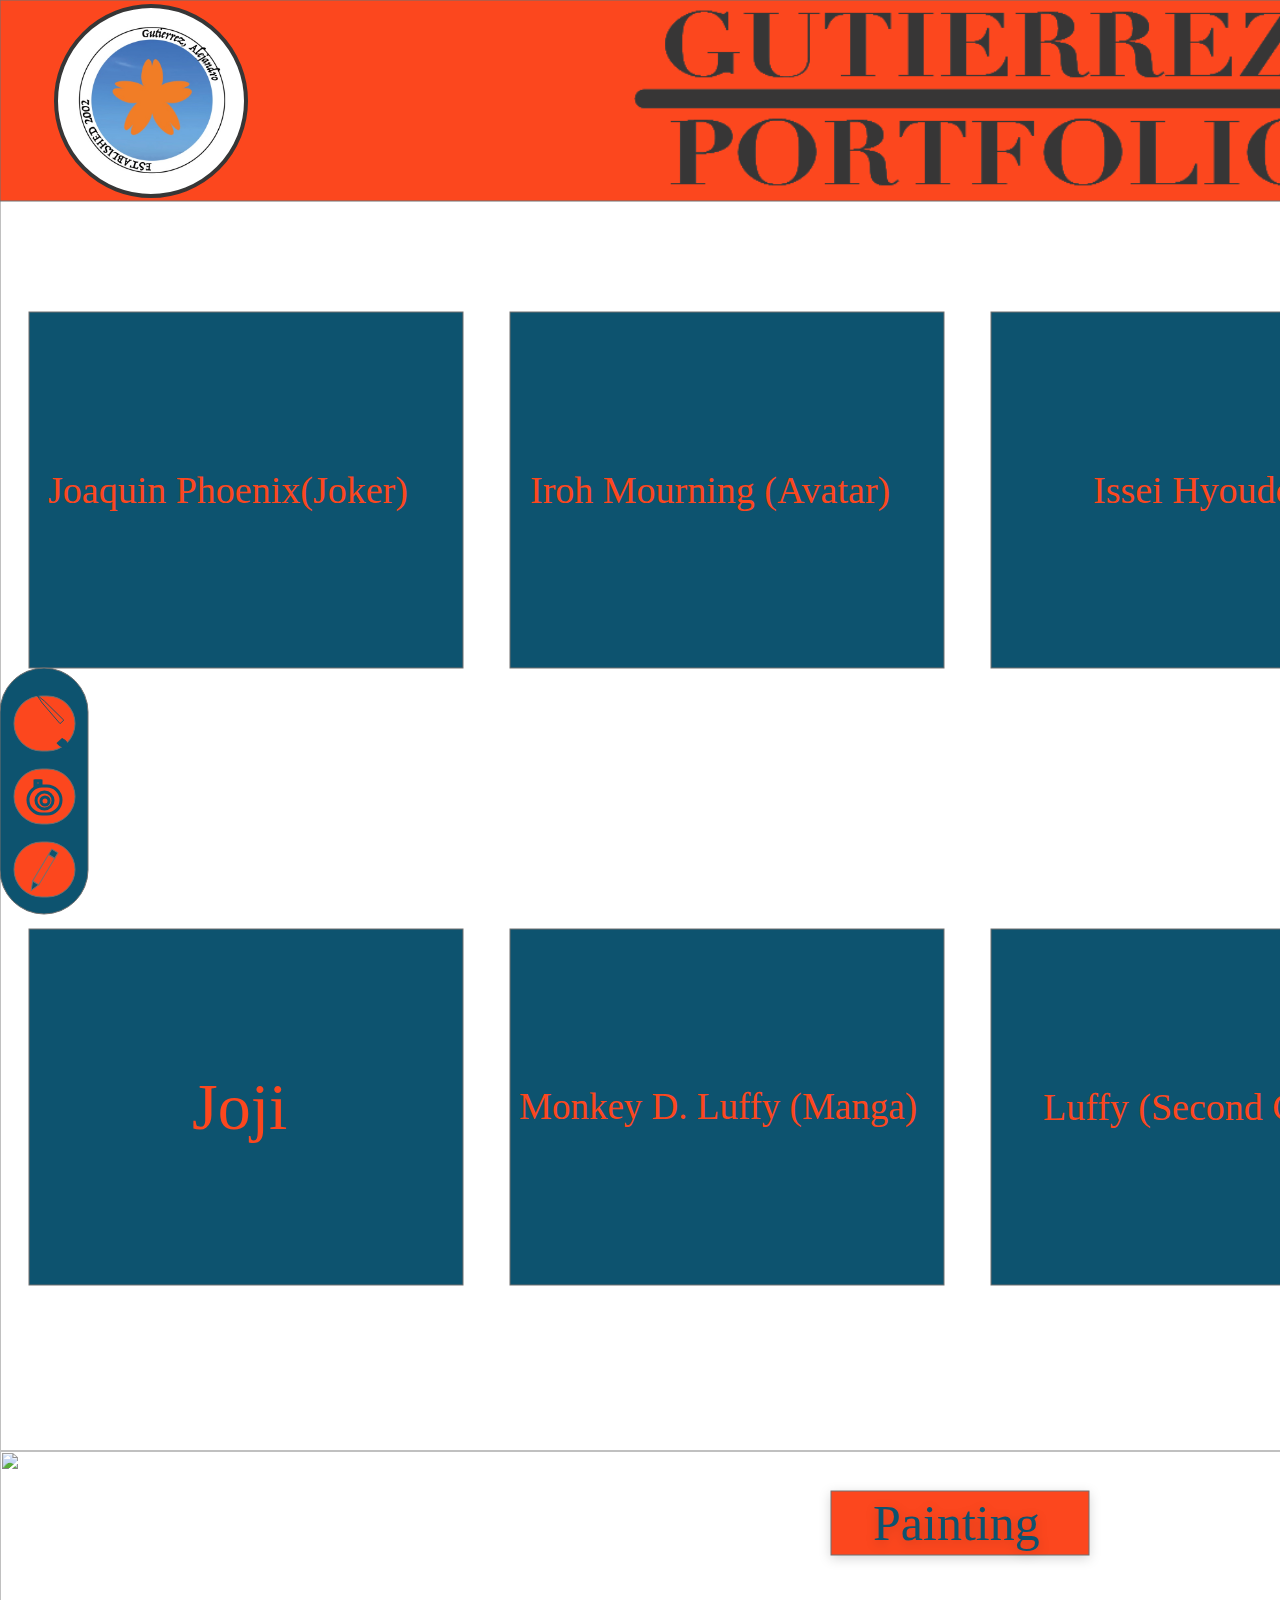
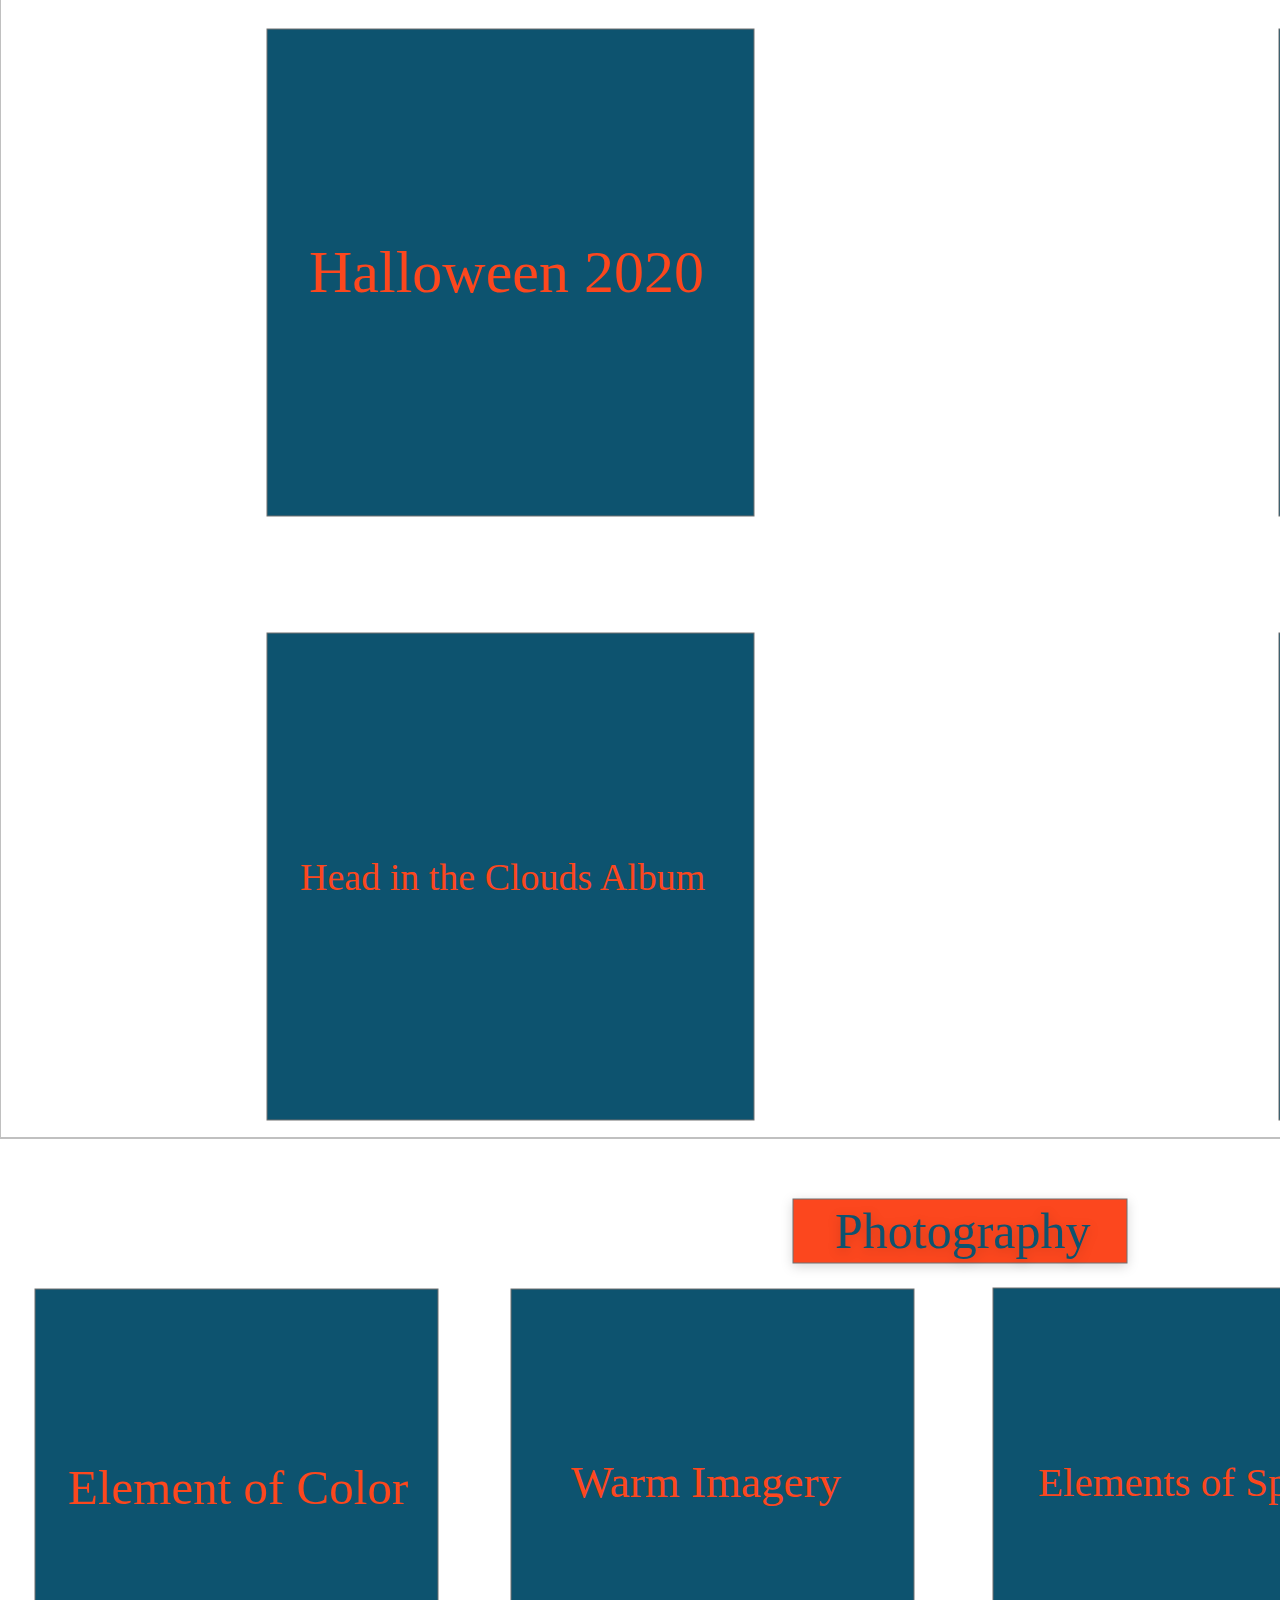
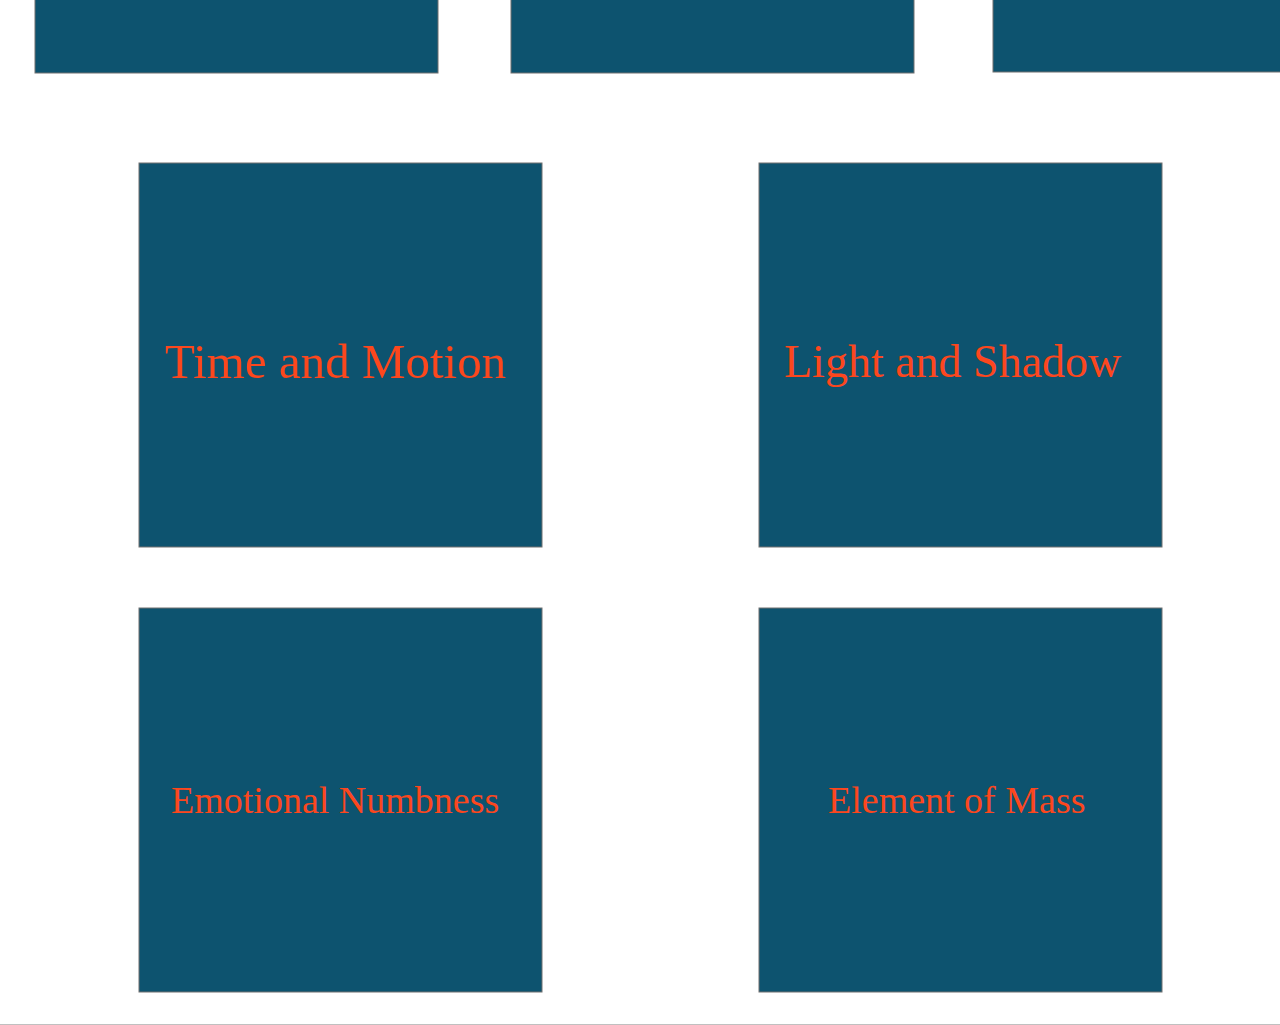
==== index.html @ 8a66457c "new" ====
<!DOCTYPE html>
<html>
<head>
<meta charset="utf-8"/>
<meta http-equiv="X-UA-Compatible" content="IE=edge"/>
<meta name="viewport" content="width=device-width, initial-scale=1.0">
<title>Home page</title>
<link rel="stylesheet" type="text/css" id="applicationStylesheet" href="Home_page.css"/>
<script id="applicationScript">
///////////////////////////////////////
// INITIALIZATION
///////////////////////////////////////

/**
 * Functionality for scaling, showing by media query, and navigation between multiple pages on a single page. 
 * Code subject to change.
 **/

if (window.console==null) { window["console"] = { log : function() {} } }; // some browsers do not set console

var Application = function() {
	// event constants
	this.prefix = "--web-";
	this.NAVIGATION_CHANGE = "viewChange";
	this.VIEW_NOT_FOUND = "viewNotFound";
	this.VIEW_CHANGE = "viewChange";
	this.VIEW_CHANGING = "viewChanging";
	this.STATE_NOT_FOUND = "stateNotFound";
	this.APPLICATION_COMPLETE = "applicationComplete";
	this.APPLICATION_RESIZE = "applicationResize";
	this.SIZE_STATE_NAME = "data-is-view-scaled";
	this.STATE_NAME = this.prefix + "state";

	this.lastTrigger = null;
	this.lastView = null;
	this.lastState = null;
	this.lastOverlay = null;
	this.currentView = null;
	this.currentState = null;
	this.currentOverlay = null;
	this.currentQuery = {index: 0, rule: null, mediaText: null, id: null};
	this.inclusionQuery = "(min-width: 0px)";
	this.exclusionQuery = "none and (min-width: 99999px)";
	this.LastModifiedDateLabelName = "LastModifiedDateLabel";
	this.viewScaleSliderId = "ViewScaleSliderInput";
	this.pageRefreshedName = "showPageRefreshedNotification";
	this.application = null;
	this.applicationStylesheet = null;
	this.showByMediaQuery = null;
	this.mediaQueryDictionary = {};
	this.viewsDictionary = {};
	this.addedViews = [];
	this.viewStates = [];
	this.views = [];
	this.viewIds = [];
	this.viewQueries = {};
	this.overlays = {};
	this.overlayIds = [];
	this.numberOfViews = 0;
	this.verticalPadding = 0;
	this.horizontalPadding = 0;
	this.stateName = null;
	this.viewScale = 1;
	this.viewLeft = 0;
	this.viewTop = 0;
	this.horizontalScrollbarsNeeded = false;
	this.verticalScrollbarsNeeded = false;

	// view settings
	this.showUpdateNotification = false;
	this.showNavigationControls = false;
	this.scaleViewsToFit = false;
	this.scaleToFitOnDoubleClick = false;
	this.actualSizeOnDoubleClick = false;
	this.scaleViewsOnResize = false;
	this.navigationOnKeypress = false;
	this.showViewName = false;
	this.enableDeepLinking = true;
	this.refreshPageForChanges = false;
	this.showRefreshNotifications = true;

	// view controls
	this.scaleViewSlider = null;
	this.lastModifiedLabel = null;
	this.supportsPopState = false; // window.history.pushState!=null;
	this.initialized = false;

	// refresh properties
	this.refreshDuration = 250;
	this.lastModifiedDate = null;
	this.refreshRequest = null;
	this.refreshInterval = null;
	this.refreshContent = null;
	this.refreshContentSize = null;
	this.refreshCheckContent = false;
	this.refreshCheckContentSize = false;

	var self = this;

	self.initialize = function(event) {
		var view = self.getVisibleView();
		var views = self.getVisibleViews();
		if (view==null) view = self.getInitialView();
		self.collectViews();
		self.collectOverlays();
		self.collectMediaQueries();

		for (let index = 0; index < views.length; index++) {
			var view = views[index];
			self.setViewOptions(view);
			self.setViewVariables(view);
			self.centerView(view);
		}

		// sometimes the body size is 0 so we call this now and again later
		if (self.initialized) {
			window.addEventListener(self.NAVIGATION_CHANGE, self.viewChangeHandler);
			window.addEventListener("keyup", self.keypressHandler);
			window.addEventListener("keypress", self.keypressHandler);
			window.addEventListener("resize", self.resizeHandler);
			window.document.addEventListener("dblclick", self.doubleClickHandler);

			if (self.supportsPopState) {
				window.addEventListener('popstate', self.popStateHandler);
			}
			else {
				window.addEventListener('hashchange', self.hashChangeHandler);
			}

			// we are ready to go
			window.dispatchEvent(new Event(self.APPLICATION_COMPLETE));
		}

		if (self.initialized==false) {
			if (self.enableDeepLinking) {
				self.syncronizeViewToURL();
			} 
	
			if (self.refreshPageForChanges) {
				self.setupRefreshForChanges();
			}
	
			self.initialized = true;
		}
		
		if (self.scaleViewsToFit) {
			self.viewScale = self.scaleViewToFit(view);
			
			if (self.viewScale<0) {
				setTimeout(self.scaleViewToFit, 500, view);
			}
		}
		else if (view) {
			self.viewScale = self.getViewScaleValue(view);
			self.centerView(view);
			self.updateSliderValue(self.viewScale);
		}
		else {
			// no view found
		}
	
		if (self.showUpdateNotification) {
			self.showNotification();
		}

		//"addEventListener" in window ? null : window.addEventListener = window.attachEvent;
		//"addEventListener" in document ? null : document.addEventListener = document.attachEvent;
	}


	///////////////////////////////////////
	// AUTO REFRESH 
	///////////////////////////////////////

	self.setupRefreshForChanges = function() {
		self.refreshRequest = new XMLHttpRequest();

		if (!self.refreshRequest) {
			return false;
		}

		// get document start values immediately
		self.requestRefreshUpdate();
	}

	/**
	 * Attempt to check the last modified date by the headers 
	 * or the last modified property from the byte array (experimental)
	 **/
	self.requestRefreshUpdate = function() {
		var url = document.location.href;
		var protocol = window.location.protocol;
		var method;
		
		try {

			if (self.refreshCheckContentSize) {
				self.refreshRequest.open('HEAD', url, true);
			}
			else if (self.refreshCheckContent) {
				self.refreshContent = document.documentElement.outerHTML;
				self.refreshRequest.open('GET', url, true);
				self.refreshRequest.responseType = "text";
			}
			else {

				// get page last modified date for the first call to compare to later
				if (self.lastModifiedDate==null) {

					// File system does not send headers in FF so get blob if possible
					if (protocol=="file:") {
						self.refreshRequest.open("GET", url, true);
						self.refreshRequest.responseType = "blob";
					}
					else {
						self.refreshRequest.open("HEAD", url, true);
						self.refreshRequest.responseType = "blob";
					}

					self.refreshRequest.onload = self.refreshOnLoadOnceHandler;

					// In some browsers (Chrome & Safari) this error occurs at send: 
					// 
					// Chrome - Access to XMLHttpRequest at 'file:///index.html' from origin 'null' 
					// has been blocked by CORS policy: 
					// Cross origin requests are only supported for protocol schemes: 
					// http, data, chrome, chrome-extension, https.
					// 
					// Safari - XMLHttpRequest cannot load file:///Users/user/Public/index.html. Cross origin requests are only supported for HTTP.
					// 
					// Solution is to run a local server, set local permissions or test in another browser
					self.refreshRequest.send(null);

					// In MS browsers the following behavior occurs possibly due to an AJAX call to check last modified date: 
					// 
					// DOM7011: The code on this page disabled back and forward caching.

					// In Brave (Chrome) error when on the server
					// index.js:221 HEAD https://www.example.com/ net::ERR_INSUFFICIENT_RESOURCES
					// self.refreshRequest.send(null);

				}
				else {
					self.refreshRequest = new XMLHttpRequest();
					self.refreshRequest.onreadystatechange = self.refreshHandler;
					self.refreshRequest.ontimeout = function() {
						self.log("Couldn't find page to check for updates");
					}
					
					var method;
					if (protocol=="file:") {
						method = "GET";
					}
					else {
						method = "HEAD";
					}

					//refreshRequest.open('HEAD', url, true);
					self.refreshRequest.open(method, url, true);
					self.refreshRequest.responseType = "blob";
					self.refreshRequest.send(null);
				}
			}
		}
		catch (error) {
			self.log("Refresh failed for the following reason:")
			self.log(error);
		}
	}

	self.refreshHandler = function() {
		var contentSize;

		try {

			if (self.refreshRequest.readyState === XMLHttpRequest.DONE) {
				
				if (self.refreshRequest.status === 2 || 
					self.refreshRequest.status === 200) {
					var pageChanged = false;

					self.updateLastModifiedLabel();

					if (self.refreshCheckContentSize) {
						var lastModifiedHeader = self.refreshRequest.getResponseHeader("Last-Modified");
						contentSize = self.refreshRequest.getResponseHeader("Content-Length");
						//lastModifiedDate = refreshRequest.getResponseHeader("Last-Modified");
						var headers = self.refreshRequest.getAllResponseHeaders();
						var hasContentHeader = headers.indexOf("Content-Length")!=-1;
						
						if (hasContentHeader) {
							contentSize = self.refreshRequest.getResponseHeader("Content-Length");

							// size has not been set yet
							if (self.refreshContentSize==null) {
								self.refreshContentSize = contentSize;
								// exit and let interval call this method again
								return;
							}

							if (contentSize!=self.refreshContentSize) {
								pageChanged = true;
							}
						}
					}
					else if (self.refreshCheckContent) {

						if (self.refreshRequest.responseText!=self.refreshContent) {
							pageChanged = true;
						}
					}
					else {
						lastModifiedHeader = self.getLastModified(self.refreshRequest);

						if (self.lastModifiedDate!=lastModifiedHeader) {
							self.log("lastModifiedDate:" + self.lastModifiedDate + ",lastModifiedHeader:" +lastModifiedHeader);
							pageChanged = true;
						}

					}

					
					if (pageChanged) {
						clearInterval(self.refreshInterval);
						self.refreshUpdatedPage();
						return;
					}

				}
				else {
					self.log('There was a problem with the request.');
				}

			}
		}
		catch( error ) {
			//console.log('Caught Exception: ' + error);
		}
	}

	self.refreshOnLoadOnceHandler = function(event) {

		// get the last modified date
		if (self.refreshRequest.response) {
			self.lastModifiedDate = self.getLastModified(self.refreshRequest);

			if (self.lastModifiedDate!=null) {

				if (self.refreshInterval==null) {
					self.refreshInterval = setInterval(self.requestRefreshUpdate, self.refreshDuration);
				}
			}
			else {
				self.log("Could not get last modified date from the server");
			}
		}
	}

	self.refreshUpdatedPage = function() {
		if (self.showRefreshNotifications) {
			var date = new Date().setTime((new Date().getTime()+10000));
			document.cookie = encodeURIComponent(self.pageRefreshedName) + "=true" + "; max-age=6000;" + " path=/";
		}

		document.location.reload(true);
	}

	self.showNotification = function(duration) {
		var notificationID = self.pageRefreshedName+"ID";
		var notification = document.getElementById(notificationID);
		if (duration==null) duration = 4000;

		if (notification!=null) {return;}

		notification = document.createElement("div");
		notification.id = notificationID;
		notification.textContent = "PAGE UPDATED";
		var styleRule = ""
		styleRule = "position: fixed; padding: 7px 16px 6px 16px; font-family: Arial, sans-serif; font-size: 10px; font-weight: bold; left: 50%;";
		styleRule += "top: 20px; background-color: rgba(0,0,0,.5); border-radius: 12px; color:rgb(235, 235, 235); transition: all 2s linear;";
		styleRule += "transform: translateX(-50%); letter-spacing: .5px; filter: drop-shadow(2px 2px 6px rgba(0, 0, 0, .1)); cursor: pointer";
		notification.setAttribute("style", styleRule);

		notification.className = "PageRefreshedClass";
		notification.addEventListener("click", function() {
			notification.parentNode.removeChild(notification);
		});
		
		document.body.appendChild(notification);

		setTimeout(function() {
			notification.style.opacity = "0";
			notification.style.filter = "drop-shadow( 0px 0px 0px rgba(0,0,0, .5))";
			setTimeout(function() {
				try {
					notification.parentNode.removeChild(notification);
				} catch(error) {}
			}, duration)
		}, duration);

		document.cookie = encodeURIComponent(self.pageRefreshedName) + "=; max-age=1; path=/";
	}

	/**
	 * Get the last modified date from the header 
	 * or file object after request has been received
	 **/
	self.getLastModified = function(request) {
		var date;

		// file protocol - FILE object with last modified property
		if (request.response && request.response.lastModified) {
			date = request.response.lastModified;
		}
		
		// http protocol - check headers
		if (date==null) {
			date = request.getResponseHeader("Last-Modified");
		}

		return date;
	}

	self.updateLastModifiedLabel = function() {
		var labelValue = "";
		
		if (self.lastModifiedLabel==null) {
			self.lastModifiedLabel = document.getElementById("LastModifiedLabel");
		}

		if (self.lastModifiedLabel) {
			var seconds = parseInt(((new Date().getTime() - Date.parse(document.lastModified)) / 1000 / 60) * 100 + "");
			var minutes = 0;
			var hours = 0;

			if (seconds < 60) {
				seconds = Math.floor(seconds/10)*10;
				labelValue = seconds + " seconds";
			}
			else {
				minutes = parseInt((seconds/60) + "");

				if (minutes>60) {
					hours = parseInt((seconds/60/60) +"");
					labelValue += hours==1 ? " hour" : " hours";
				}
				else {
					labelValue = minutes+"";
					labelValue += minutes==1 ? " minute" : " minutes";
				}
			}
			
			if (seconds<10) {
				labelValue = "Updated now";
			}
			else {
				labelValue = "Updated " + labelValue + " ago";
			}

			if (self.lastModifiedLabel.firstElementChild) {
				self.lastModifiedLabel.firstElementChild.textContent = labelValue;

			}
			else if ("textContent" in self.lastModifiedLabel) {
				self.lastModifiedLabel.textContent = labelValue;
			}
		}
	}

	self.getShortString = function(string, length) {
		if (length==null) length = 30;
		string = string!=null ? string.substr(0, length).replace(/\n/g, "") : "[String is null]";
		return string;
	}

	self.getShortNumber = function(value, places) {
		if (places==null || places<1) places = 4;
		value = Math.round(value * Math.pow(10,places)) / Math.pow(10, places);
		return value;
	}

	///////////////////////////////////////
	// NAVIGATION CONTROLS
	///////////////////////////////////////

	self.updateViewLabel = function() {
		var viewNavigationLabel = document.getElementById("ViewNavigationLabel");
		var view = self.getVisibleView();
		var viewIndex = view ? self.getViewIndex(view) : -1;
		var viewName = view ? self.getViewPreferenceValue(view, self.prefix + "view-name") : null;
		var viewId = view ? view.id : null;

		if (viewNavigationLabel && view) {
			if (viewName && viewName.indexOf('"')!=-1) {
				viewName = viewName.replace(/"/g, "");
			}

			if (self.showViewName) {
				viewNavigationLabel.textContent = viewName;
				self.setTooltip(viewNavigationLabel, viewIndex + 1 + " of " + self.numberOfViews);
			}
			else {
				viewNavigationLabel.textContent = viewIndex + 1 + " of " + self.numberOfViews;
				self.setTooltip(viewNavigationLabel, viewName);
			}

		}
	}

	self.updateURL = function(view) {
		view = view == null ? self.getVisibleView() : view;
		var viewId = view ? view.id : null
		var viewFragment = view ? "#"+ viewId : null;

		if (viewId && self.viewIds.length>1 && self.enableDeepLinking) {

			if (self.supportsPopState==false) {
				self.setFragment(viewId);
			}
			else {
				if (viewFragment!=window.location.hash) {

					if (window.location.hash==null) {
						window.history.replaceState({name:viewId}, null, viewFragment);
					}
					else {
						window.history.pushState({name:viewId}, null, viewFragment);
					}
				}
			}
		}
	}

	self.updateURLState = function(view, stateName) {
		stateName = view && (stateName=="" || stateName==null) ? self.getStateNameByViewId(view.id) : stateName;

		if (self.supportsPopState==false) {
			self.setFragment(stateName);
		}
		else {
			if (stateName!=window.location.hash) {

				if (window.location.hash==null) {
					window.history.replaceState({name:view.viewId}, null, stateName);
				}
				else {
					window.history.pushState({name:view.viewId}, null, stateName);
				}
			}
		}
	}

	self.setFragment = function(value) {
		window.location.hash = "#" + value;
	}

	self.setTooltip = function(element, value) {
		// setting the tooltip in edge causes a page crash on hover
		if (/Edge/.test(navigator.userAgent)) { return; }

		if ("title" in element) {
			element.title = value;
		}
	}

	self.getStylesheetRules = function(styleSheet) {
		try {
			if (styleSheet) return styleSheet.cssRules || styleSheet.rules;
	
			return document.styleSheets[0]["cssRules"] || document.styleSheets[0]["rules"];
		}
		catch (error) {
			// ERRORS:
			// SecurityError: The operation is insecure.
			// Errors happen when script loads before stylesheet or loading an external css locally

			// InvalidAccessError: A parameter or an operation is not supported by the underlying object
			// Place script after stylesheet

			console.log(error);
			if (error.toString().indexOf("The operation is insecure")!=-1) {
				console.log("Load the stylesheet before the script or load the stylesheet inline until it can be loaded on a server")
			}
			return [];
		}
	}

	/**
	 * If single page application hide all of the views. 
	 * @param {Number} selectedIndex if provided shows the view at index provided
	 **/
	self.hideViews = function(selectedIndex, animation) {
		var rules = self.getStylesheetRules();
		var queryIndex = 0;
		var numberOfRules = rules!=null ? rules.length : 0;

		// loop through rules and hide media queries except selected
		for (var i=0;i<numberOfRules;i++) {
			var rule = rules[i];
			var cssText = rule && rule.cssText;

			if (rule.media!=null && cssText.match("--web-view-name:")) {

				if (queryIndex==selectedIndex) {
					self.currentQuery.mediaText = rule.conditionText;
					self.currentQuery.index = selectedIndex;
					self.currentQuery.rule = rule;
					self.enableMediaQuery(rule);
				}
				else {
					if (animation) {
						self.fadeOut(rule)
					}
					else {
						self.disableMediaQuery(rule);
					}
				}
				
				queryIndex++;
			}
		}

		self.numberOfViews = queryIndex;
		self.updateViewLabel();
		self.updateURL();

		self.dispatchViewChange();

		var view = self.getVisibleView();
		var viewIndex = view ? self.getViewIndex(view) : -1;

		return viewIndex==selectedIndex ? view : null;
	}

	/**
	 * If single page application hide all of the views. 
	 * @param {HTMLElement} selectedView if provided shows the view passed in
	 **/
	 self.hideAllViews = function(selectedView, animation) {
		var views = self.views;
		var queryIndex = 0;
		var numberOfViews = views!=null ? views.length : 0;

		// loop through rules and hide media queries except selected
		for (var i=0;i<numberOfViews;i++) {
			var viewData = views[i];
			var view = viewData && viewData.view;
			var mediaRule = viewData && viewData.mediaRule;
			
			if (view==selectedView) {
				self.currentQuery.mediaText = mediaRule.conditionText;
				self.currentQuery.index = queryIndex;
				self.currentQuery.rule = mediaRule;
				self.enableMediaQuery(mediaRule);
			}
			else {
				if (animation) {
					self.fadeOut(mediaRule)
				}
				else {
					self.disableMediaQuery(mediaRule);
				}
			}
			
			queryIndex++;
		}

		self.numberOfViews = queryIndex;
		self.updateViewLabel();
		self.updateURL();
		self.dispatchViewChange();

		var visibleView = self.getVisibleView();

		return visibleView==selectedView ? selectedView : null;
	}

	/**
	 * Hide view
	 * @param {Object} view element to hide
	 **/
	self.hideView = function(view) {
		var rule = view ? self.mediaQueryDictionary[view.id] : null;

		if (rule) {
			self.disableMediaQuery(rule);
		}
	}

	/**
	 * Hide overlay
	 * @param {Object} overlay element to hide
	 **/
	self.hideOverlay = function(overlay) {
		var rule = overlay ? self.mediaQueryDictionary[overlay.id] : null;

		if (rule) {
			self.disableMediaQuery(rule);

			//if (self.showByMediaQuery) {
				overlay.style.display = "none";
			//}
		}
	}

	/**
	 * Show the view by media query. Does not hide current views
	 * Sets view options by default
	 * @param {Object} view element to show
	 * @param {Boolean} setViewOptions sets view options if null or true
	 */
	self.showViewByMediaQuery = function(view, setViewOptions) {
		var id = view ? view.id : null;
		var query = id ? self.mediaQueryDictionary[id] : null;
		var isOverlay = view ? self.isOverlay(view) : false;
		setViewOptions = setViewOptions==null ? true : setViewOptions;

		if (query) {
			self.enableMediaQuery(query);

			if (isOverlay && view && setViewOptions) {
				self.setViewVariables(null, view);
			}
			else {
				if (view && setViewOptions) self.setViewOptions(view);
				if (view && setViewOptions) self.setViewVariables(view);
			}
		}
	}

	/**
	 * Show the view. Does not hide current views
	 */
	self.showView = function(view, setViewOptions) {
		var id = view ? view.id : null;
		var query = id ? self.mediaQueryDictionary[id] : null;
		var display = null;
		setViewOptions = setViewOptions==null ? true : setViewOptions;

		if (query) {
			self.enableMediaQuery(query);
			if (view==null) view =self.getVisibleView();
			if (view && setViewOptions) self.setViewOptions(view);
		}
		else if (id) {
			display = window.getComputedStyle(view).getPropertyValue("display");
			if (display=="" || display=="none") {
				view.style.display = "block";
			}
		}

		if (view) {
			if (self.currentView!=null) {
				self.lastView = self.currentView;
			}

			self.currentView = view;
		}
	}

	self.showViewById = function(id, setViewOptions) {
		var view = id ? self.getViewById(id) : null;

		if (view) {
			self.showView(view);
			return;
		}

		self.log("View not found '" + id + "'");
	}

	self.getElementView = function(element) {
		var view = element;
		var viewFound = false;

		while (viewFound==false || view==null) {
			if (view && self.viewsDictionary[view.id]) {
				return view;
			}
			view = view.parentNode;
		}
	}

	/**
	 * Show overlay over view
	 * @param {Event | HTMLElement} event event or html element with styles applied
	 * @param {String} id id of view or view reference
	 * @param {Number} x x location
	 * @param {Number} y y location
	 */
	self.showOverlay = function(event, id, x, y) {
		var overlay = id && typeof id === 'string' ? self.getViewById(id) : id ? id : null;
		var query = overlay ? self.mediaQueryDictionary[overlay.id] : null;
		var centerHorizontally = false;
		var centerVertically = false;
		var anchorLeft = false;
		var anchorTop = false;
		var anchorRight = false;
		var anchorBottom = false;
		var display = null;
		var reparent = true;
		var view = null;
		
		if (overlay==null || overlay==false) {
			self.log("Overlay not found, '"+ id + "'");
			return;
		}

		// get enter animation - event target must have css variables declared
		if (event) {
			var button = event.currentTarget || event; // can be event or htmlelement
			var buttonComputedStyles = getComputedStyle(button);
			var actionTargetValue = buttonComputedStyles.getPropertyValue(self.prefix+"action-target").trim();
			var animation = buttonComputedStyles.getPropertyValue(self.prefix+"animation").trim();
			var isAnimated = animation!="";
			var targetType = buttonComputedStyles.getPropertyValue(self.prefix+"action-type").trim();
			var actionTarget = self.application ? null : self.getElement(actionTargetValue);
			var actionTargetStyles = actionTarget ? actionTarget.style : null;

			if (actionTargetStyles) {
				actionTargetStyles.setProperty("animation", animation);
			}

			if ("stopImmediatePropagation" in event) {
				event.stopImmediatePropagation();
			}
		}
		
		if (self.application==false || targetType=="page") {
			document.location.href = "./" + actionTargetValue;
			return;
		}

		// remove any current overlays
		if (self.currentOverlay) {

			// act as switch if same button
			if (self.currentOverlay==actionTarget || self.currentOverlay==null) {
				if (self.lastTrigger==button) {
					self.removeOverlay(isAnimated);
					return;
				}
			}
			else {
				self.removeOverlay(isAnimated);
			}
		}

		if (reparent) {
			view = self.getElementView(button);
			if (view) {
				view.appendChild(overlay);
			}
		}

		if (query) {
			//self.setElementAnimation(overlay, null);
			//overlay.style.animation = animation;
			self.enableMediaQuery(query);
			
			var display = overlay && overlay.style.display;
			
			if (overlay && display=="" || display=="none") {
				overlay.style.display = "block";
				//self.setViewOptions(overlay);
			}

			// add animation defined in event target style declaration
			if (animation && self.supportAnimations) {
				self.fadeIn(overlay, false, animation);
			}
		}
		else if (id) {

			display = window.getComputedStyle(overlay).getPropertyValue("display");

			if (display=="" || display=="none") {
				overlay.style.display = "block";
			}

			// add animation defined in event target style declaration
			if (animation && self.supportAnimations) {
				self.fadeIn(overlay, false, animation);
			}
		}

		// do not set x or y position if centering
		var horizontal = self.prefix + "center-horizontally";
		var vertical = self.prefix + "center-vertically";
		var style = overlay.style;
		var transform = [];

		centerHorizontally = self.getIsStyleDefined(id, horizontal) ? self.getViewPreferenceBoolean(overlay, horizontal) : false;
		centerVertically = self.getIsStyleDefined(id, vertical) ? self.getViewPreferenceBoolean(overlay, vertical) : false;
		anchorLeft = self.getIsStyleDefined(id, "left");
		anchorRight = self.getIsStyleDefined(id, "right");
		anchorTop = self.getIsStyleDefined(id, "top");
		anchorBottom = self.getIsStyleDefined(id, "bottom");

		
		if (self.viewsDictionary[overlay.id] && self.viewsDictionary[overlay.id].styleDeclaration) {
			style = self.viewsDictionary[overlay.id].styleDeclaration.style;
		}
		
		if (centerHorizontally) {
			style.left = "50%";
			style.transformOrigin = "0 0";
			transform.push("translateX(-50%)");
		}
		else if (anchorRight && anchorLeft) {
			style.left = x + "px";
		}
		else if (anchorRight) {
			//style.right = x + "px";
		}
		else {
			style.left = x + "px";
		}
		
		if (centerVertically) {
			style.top = "50%";
			transform.push("translateY(-50%)");
			style.transformOrigin = "0 0";
		}
		else if (anchorTop && anchorBottom) {
			style.top = y + "px";
		}
		else if (anchorBottom) {
			//style.bottom = y + "px";
		}
		else {
			style.top = y + "px";
		}

		if (transform.length) {
			style.transform = transform.join(" ");
		}

		self.currentOverlay = overlay;
		self.lastTrigger = button;
	}

	self.goBack = function() {
		if (self.currentOverlay) {
			self.removeOverlay();
		}
		else if (self.lastView) {
			self.goToView(self.lastView.id);
		}
	}

	self.removeOverlay = function(animate) {
		var overlay = self.currentOverlay;
		animate = animate===false ? false : true;

		if (overlay) {
			var style = overlay.style;
			
			if (style.animation && self.supportAnimations && animate) {
				self.reverseAnimation(overlay, true);

				var duration = self.getAnimationDuration(style.animation, true);
		
				setTimeout(function() {
					self.setElementAnimation(overlay, null);
					self.hideOverlay(overlay);
					self.currentOverlay = null;
				}, duration);
			}
			else {
				self.setElementAnimation(overlay, null);
				self.hideOverlay(overlay);
				self.currentOverlay = null;
			}
		}
	}

	/**
	 * Reverse the animation and hide after
	 * @param {Object} target element with animation
	 * @param {Boolean} hide hide after animation ends
	 */
	self.reverseAnimation = function(target, hide) {
		var lastAnimation = null;
		var style = target.style;

		style.animationPlayState = "paused";
		lastAnimation = style.animation;
		style.animation = null;
		style.animationPlayState = "paused";

		if (hide) {
			//target.addEventListener("animationend", self.animationEndHideHandler);
	
			var duration = self.getAnimationDuration(lastAnimation, true);
			var isOverlay = self.isOverlay(target);
	
			setTimeout(function() {
				self.setElementAnimation(target, null);

				if (isOverlay) {
					self.hideOverlay(target);
				}
				else {
					self.hideView(target);
				}
			}, duration);
		}

		setTimeout(function() {
			style.animation = lastAnimation;
			style.animationPlayState = "paused";
			style.animationDirection = "reverse";
			style.animationPlayState = "running";
		}, 30);
	}

	self.animationEndHandler = function(event) {
		var target = event.currentTarget;
		self.dispatchEvent(new Event(event.type));
	}

	self.isOverlay = function(view) {
		var result = view ? self.getViewPreferenceBoolean(view, self.prefix + "is-overlay") : false;

		return result;
	}

	self.animationEndHideHandler = function(event) {
		var target = event.currentTarget;
		self.setViewVariables(null, target);
		self.hideView(target);
		target.removeEventListener("animationend", self.animationEndHideHandler);
	}

	self.animationEndShowHandler = function(event) {
		var target = event.currentTarget;
		target.removeEventListener("animationend", self.animationEndShowHandler);
	}

	self.setViewOptions = function(view) {

		if (view) {
			self.minimumScale = self.getViewPreferenceValue(view, self.prefix + "minimum-scale");
			self.maximumScale = self.getViewPreferenceValue(view, self.prefix + "maximum-scale");
			self.scaleViewsToFit = self.getViewPreferenceBoolean(view, self.prefix + "scale-to-fit");
			self.scaleToFitType = self.getViewPreferenceValue(view, self.prefix + "scale-to-fit-type");
			self.scaleToFitOnDoubleClick = self.getViewPreferenceBoolean(view, self.prefix + "scale-on-double-click");
			self.actualSizeOnDoubleClick = self.getViewPreferenceBoolean(view, self.prefix + "actual-size-on-double-click");
			self.scaleViewsOnResize = self.getViewPreferenceBoolean(view, self.prefix + "scale-on-resize");
			self.enableScaleUp = self.getViewPreferenceBoolean(view, self.prefix + "enable-scale-up");
			self.centerHorizontally = self.getViewPreferenceBoolean(view, self.prefix + "center-horizontally");
			self.centerVertically = self.getViewPreferenceBoolean(view, self.prefix + "center-vertically");
			self.navigationOnKeypress = self.getViewPreferenceBoolean(view, self.prefix + "navigate-on-keypress");
			self.showViewName = self.getViewPreferenceBoolean(view, self.prefix + "show-view-name");
			self.refreshPageForChanges = self.getViewPreferenceBoolean(view, self.prefix + "refresh-for-changes");
			self.refreshPageForChangesInterval = self.getViewPreferenceValue(view, self.prefix + "refresh-interval");
			self.showNavigationControls = self.getViewPreferenceBoolean(view, self.prefix + "show-navigation-controls");
			self.scaleViewSlider = self.getViewPreferenceBoolean(view, self.prefix + "show-scale-controls");
			self.enableDeepLinking = self.getViewPreferenceBoolean(view, self.prefix + "enable-deep-linking");
			self.singlePageApplication = self.getViewPreferenceBoolean(view, self.prefix + "application");
			self.showByMediaQuery = self.getViewPreferenceBoolean(view, self.prefix + "show-by-media-query");
			self.showUpdateNotification = document.cookie!="" ? document.cookie.indexOf(self.pageRefreshedName)!=-1 : false;
			self.imageComparisonDuration = self.getViewPreferenceValue(view, self.prefix + "image-comparison-duration");
			self.supportAnimations = self.getViewPreferenceBoolean(view, self.prefix + "enable-animations", true);

			if (self.scaleViewsToFit) {
				var newScaleValue = self.scaleViewToFit(view);
				
				if (newScaleValue<0) {
					setTimeout(self.scaleViewToFit, 500, view);
				}
			}
			else {
				self.viewScale = self.getViewScaleValue(view);
				self.viewToFitWidthScale = self.getViewFitToViewportWidthScale(view, self.enableScaleUp)
				self.viewToFitHeightScale = self.getViewFitToViewportScale(view, self.enableScaleUp);
				self.updateSliderValue(self.viewScale);
			}

			if (self.imageComparisonDuration!=null) {
				// todo
			}

			if (self.refreshPageForChangesInterval!=null) {
				self.refreshDuration = Number(self.refreshPageForChangesInterval);
			}
		}
	}

	self.previousView = function(event) {
		var rules = self.getStylesheetRules();
		var view = self.getVisibleView()
		var index = view ? self.getViewIndex(view) : -1;
		var prevQueryIndex = index!=-1 ? index-1 : self.currentQuery.index-1;
		var queryIndex = 0;
		var numberOfRules = rules!=null ? rules.length : 0;

		if (event) {
			event.stopImmediatePropagation();
		}

		if (prevQueryIndex<0) {
			return;
		}

		// loop through rules and hide media queries except selected
		for (var i=0;i<numberOfRules;i++) {
			var rule = rules[i];
			
			if (rule.media!=null) {

				if (queryIndex==prevQueryIndex) {
					self.currentQuery.mediaText = rule.conditionText;
					self.currentQuery.index = prevQueryIndex;
					self.currentQuery.rule = rule;
					self.enableMediaQuery(rule);
					self.updateViewLabel();
					self.updateURL();
					self.dispatchViewChange();
				}
				else {
					self.disableMediaQuery(rule);
				}

				queryIndex++;
			}
		}
	}

	self.nextView = function(event) {
		var rules = self.getStylesheetRules();
		var view = self.getVisibleView();
		var index = view ? self.getViewIndex(view) : -1;
		var nextQueryIndex = index!=-1 ? index+1 : self.currentQuery.index+1;
		var queryIndex = 0;
		var numberOfRules = rules!=null ? rules.length : 0;
		var numberOfMediaQueries = self.getNumberOfMediaRules();

		if (event) {
			event.stopImmediatePropagation();
		}

		if (nextQueryIndex>=numberOfMediaQueries) {
			return;
		}

		// loop through rules and hide media queries except selected
		for (var i=0;i<numberOfRules;i++) {
			var rule = rules[i];
			
			if (rule.media!=null) {

				if (queryIndex==nextQueryIndex) {
					self.currentQuery.mediaText = rule.conditionText;
					self.currentQuery.index = nextQueryIndex;
					self.currentQuery.rule = rule;
					self.enableMediaQuery(rule);
					self.updateViewLabel();
					self.updateURL();
					self.dispatchViewChange();
				}
				else {
					self.disableMediaQuery(rule);
				}

				queryIndex++;
			}
		}
	}

	/**
	 * Enables a view via media query
	 */
	self.enableMediaQuery = function(rule) {

		try {
			rule.media.mediaText = self.inclusionQuery;
		}
		catch(error) {
			//self.log(error);
			rule.conditionText = self.inclusionQuery;
		}
	}

	self.disableMediaQuery = function(rule) {

		try {
			rule.media.mediaText = self.exclusionQuery;
		}
		catch(error) {
			rule.conditionText = self.exclusionQuery;
		}
	}

	self.dispatchViewChange = function() {
		try {
			var event = new Event(self.NAVIGATION_CHANGE);
			window.dispatchEvent(event);
		}
		catch (error) {
			// In IE 11: Object doesn't support this action
		}
	}

	self.getNumberOfMediaRules = function() {
		var rules = self.getStylesheetRules();
		var numberOfRules = rules ? rules.length : 0;
		var numberOfQueries = 0;

		for (var i=0;i<numberOfRules;i++) {
			if (rules[i].media!=null) { numberOfQueries++; }
		}
		
		return numberOfQueries;
	}

	/////////////////////////////////////////
	// VIEW SCALE 
	/////////////////////////////////////////

	self.sliderChangeHandler = function(event) {
		var value = self.getShortNumber(event.currentTarget.value/100);
		var view = self.getVisibleView();
		self.setViewScaleValue(view, false, value, true);
	}

	self.updateSliderValue = function(scale) {
		var slider = document.getElementById(self.viewScaleSliderId);
		var tooltip = parseInt(scale * 100 + "") + "%";
		var inputType;
		var inputValue;
		
		if (slider) {
			inputValue = self.getShortNumber(scale * 100);
			if (inputValue!=slider["value"]) {
				slider["value"] = inputValue;
			}
			inputType = slider.getAttributeNS(null, "type");

			if (inputType!="range") {
				// input range is not supported
				slider.style.display = "none";
			}

			self.setTooltip(slider, tooltip);
		}
	}

	self.viewChangeHandler = function(event) {
		var view = self.getVisibleView();
		var matrix = view ? getComputedStyle(view).transform : null;
		
		if (matrix) {
			self.viewScale = self.getViewScaleValue(view);
			
			var scaleNeededToFit = self.getViewFitToViewportScale(view);
			var isViewLargerThanViewport = scaleNeededToFit<1;
			
			// scale large view to fit if scale to fit is enabled
			if (self.scaleViewsToFit) {
				self.scaleViewToFit(view);
			}
			else {
				self.updateSliderValue(self.viewScale);
			}
		}
	}

	self.getViewScaleValue = function(view) {
		var matrix = getComputedStyle(view).transform;

		if (matrix) {
			var matrixArray = matrix.replace("matrix(", "").split(",");
			var scaleX = parseFloat(matrixArray[0]);
			var scaleY = parseFloat(matrixArray[3]);
			var scale = Math.min(scaleX, scaleY);
		}

		return scale;
	}

	/**
	 * Scales view to scale. 
	 * @param {Object} view view to scale. views are in views array
	 * @param {Boolean} scaleToFit set to true to scale to fit. set false to use desired scale value
	 * @param {Number} desiredScale scale to define. not used if scale to fit is false
	 * @param {Boolean} isSliderChange indicates if slider is callee
	 */
	self.setViewScaleValue = function(view, scaleToFit, desiredScale, isSliderChange) {
		var enableScaleUp = self.enableScaleUp;
		var scaleToFitType = self.scaleToFitType;
		var minimumScale = self.minimumScale;
		var maximumScale = self.maximumScale;
		var hasMinimumScale = !isNaN(minimumScale) && minimumScale!="";
		var hasMaximumScale = !isNaN(maximumScale) && maximumScale!="";
		var scaleNeededToFit = self.getViewFitToViewportScale(view, enableScaleUp);
		var scaleNeededToFitWidth = self.getViewFitToViewportWidthScale(view, enableScaleUp);
		var scaleNeededToFitHeight = self.getViewFitToViewportHeightScale(view, enableScaleUp);
		var scaleToFitFull = self.getViewFitToViewportScale(view, true);
		var scaleToFitFullWidth = self.getViewFitToViewportWidthScale(view, true);
		var scaleToFitFullHeight = self.getViewFitToViewportHeightScale(view, true);
		var scaleToWidth = scaleToFitType=="width";
		var scaleToHeight = scaleToFitType=="height";
		var shrunkToFit = false;
		var topPosition = null;
		var leftPosition = null;
		var translateY = null;
		var translateX = null;
		var transformValue = "";
		var canCenterVertically = true;
		var canCenterHorizontally = true;
		var style = view.style;

		if (view && self.viewsDictionary[view.id] && self.viewsDictionary[view.id].styleDeclaration) {
			style = self.viewsDictionary[view.id].styleDeclaration.style;
		}

		if (scaleToFit && isSliderChange!=true) {
			if (scaleToFitType=="fit" || scaleToFitType=="") {
				desiredScale = scaleNeededToFit;
			}
			else if (scaleToFitType=="width") {
				desiredScale = scaleNeededToFitWidth;
			}
			else if (scaleToFitType=="height") {
				desiredScale = scaleNeededToFitHeight;
			}
		}
		else {
			if (isNaN(desiredScale)) {
				desiredScale = 1;
			}
		}

		self.updateSliderValue(desiredScale);
		
		// scale to fit width
		if (scaleToWidth && scaleToHeight==false) {
			canCenterVertically = scaleNeededToFitHeight>=scaleNeededToFitWidth;
			canCenterHorizontally = scaleNeededToFitWidth>=1 && enableScaleUp==false;

			if (isSliderChange) {
				canCenterHorizontally = desiredScale<scaleToFitFullWidth;
			}
			else if (scaleToFit) {
				desiredScale = scaleNeededToFitWidth;
			}

			if (hasMinimumScale) {
				desiredScale = Math.max(desiredScale, Number(minimumScale));
			}

			if (hasMaximumScale) {
				desiredScale = Math.min(desiredScale, Number(maximumScale));
			}

			desiredScale = self.getShortNumber(desiredScale);

			canCenterHorizontally = self.canCenterHorizontally(view, "width", enableScaleUp, desiredScale, minimumScale, maximumScale);
			canCenterVertically = self.canCenterVertically(view, "width", enableScaleUp, desiredScale, minimumScale, maximumScale);

			if (desiredScale>1 && (enableScaleUp || isSliderChange)) {
				transformValue = "scale(" + desiredScale + ")";
			}
			else if (desiredScale>=1 && enableScaleUp==false) {
				transformValue = "scale(" + 1 + ")";
			}
			else {
				transformValue = "scale(" + desiredScale + ")";
			}

			if (self.centerVertically) {
				if (canCenterVertically) {
					translateY = "-50%";
					topPosition = "50%";
				}
				else {
					translateY = "0";
					topPosition = "0";
				}
				
				if (style.top != topPosition) {
					style.top = topPosition + "";
				}

				if (canCenterVertically) {
					transformValue += " translateY(" + translateY+ ")";
				}
			}

			if (self.centerHorizontally) {
				if (canCenterHorizontally) {
					translateX = "-50%";
					leftPosition = "50%";
				}
				else {
					translateX = "0";
					leftPosition = "0";
				}

				if (style.left != leftPosition) {
					style.left = leftPosition + "";
				}

				if (canCenterHorizontally) {
					transformValue += " translateX(" + translateX+ ")";
				}
			}

			style.transformOrigin = "0 0";
			style.transform = transformValue;

			self.viewScale = desiredScale;
			self.viewToFitWidthScale = scaleNeededToFitWidth;
			self.viewToFitHeightScale = scaleNeededToFitHeight;
			self.viewLeft = leftPosition;
			self.viewTop = topPosition;

			return desiredScale;
		}

		// scale to fit height
		if (scaleToHeight && scaleToWidth==false) {
			//canCenterVertically = scaleNeededToFitHeight>=scaleNeededToFitWidth;
			//canCenterHorizontally = scaleNeededToFitHeight<=scaleNeededToFitWidth && enableScaleUp==false;
			canCenterVertically = scaleNeededToFitHeight>=scaleNeededToFitWidth;
			canCenterHorizontally = scaleNeededToFitWidth>=1 && enableScaleUp==false;
			
			if (isSliderChange) {
				canCenterHorizontally = desiredScale<scaleToFitFullHeight;
			}
			else if (scaleToFit) {
				desiredScale = scaleNeededToFitHeight;
			}

			if (hasMinimumScale) {
				desiredScale = Math.max(desiredScale, Number(minimumScale));
			}

			if (hasMaximumScale) {
				desiredScale = Math.min(desiredScale, Number(maximumScale));
				//canCenterVertically = desiredScale>=scaleNeededToFitHeight && enableScaleUp==false;
			}

			desiredScale = self.getShortNumber(desiredScale);

			canCenterHorizontally = self.canCenterHorizontally(view, "height", enableScaleUp, desiredScale, minimumScale, maximumScale);
			canCenterVertically = self.canCenterVertically(view, "height", enableScaleUp, desiredScale, minimumScale, maximumScale);

			if (desiredScale>1 && (enableScaleUp || isSliderChange)) {
				transformValue = "scale(" + desiredScale + ")";
			}
			else if (desiredScale>=1 && enableScaleUp==false) {
				transformValue = "scale(" + 1 + ")";
			}
			else {
				transformValue = "scale(" + desiredScale + ")";
			}

			if (self.centerHorizontally) {
				if (canCenterHorizontally) {
					translateX = "-50%";
					leftPosition = "50%";
				}
				else {
					translateX = "0";
					leftPosition = "0";
				}

				if (style.left != leftPosition) {
					style.left = leftPosition + "";
				}

				if (canCenterHorizontally) {
					transformValue += " translateX(" + translateX+ ")";
				}
			}

			if (self.centerVertically) {
				if (canCenterVertically) {
					translateY = "-50%";
					topPosition = "50%";
				}
				else {
					translateY = "0";
					topPosition = "0";
				}
				
				if (style.top != topPosition) {
					style.top = topPosition + "";
				}

				if (canCenterVertically) {
					transformValue += " translateY(" + translateY+ ")";
				}
			}

			style.transformOrigin = "0 0";
			style.transform = transformValue;

			self.viewScale = desiredScale;
			self.viewToFitWidthScale = scaleNeededToFitWidth;
			self.viewToFitHeightScale = scaleNeededToFitHeight;
			self.viewLeft = leftPosition;
			self.viewTop = topPosition;

			return scaleNeededToFitHeight;
		}

		if (scaleToFitType=="fit") {
			//canCenterVertically = scaleNeededToFitHeight>=scaleNeededToFitWidth;
			//canCenterHorizontally = scaleNeededToFitWidth>=scaleNeededToFitHeight;
			canCenterVertically = scaleNeededToFitHeight>=scaleNeededToFit;
			canCenterHorizontally = scaleNeededToFitWidth>=scaleNeededToFit;

			if (hasMinimumScale) {
				desiredScale = Math.max(desiredScale, Number(minimumScale));
			}

			desiredScale = self.getShortNumber(desiredScale);

			if (isSliderChange || scaleToFit==false) {
				canCenterVertically = scaleToFitFullHeight>=desiredScale;
				canCenterHorizontally = desiredScale<scaleToFitFullWidth;
			}
			else if (scaleToFit) {
				desiredScale = scaleNeededToFit;
			}

			transformValue = "scale(" + desiredScale + ")";

			//canCenterHorizontally = self.canCenterHorizontally(view, "fit", false, desiredScale);
			//canCenterVertically = self.canCenterVertically(view, "fit", false, desiredScale);
			
			if (self.centerVertically) {
				if (canCenterVertically) {
					translateY = "-50%";
					topPosition = "50%";
				}
				else {
					translateY = "0";
					topPosition = "0";
				}
				
				if (style.top != topPosition) {
					style.top = topPosition + "";
				}

				if (canCenterVertically) {
					transformValue += " translateY(" + translateY+ ")";
				}
			}

			if (self.centerHorizontally) {
				if (canCenterHorizontally) {
					translateX = "-50%";
					leftPosition = "50%";
				}
				else {
					translateX = "0";
					leftPosition = "0";
				}

				if (style.left != leftPosition) {
					style.left = leftPosition + "";
				}

				if (canCenterHorizontally) {
					transformValue += " translateX(" + translateX+ ")";
				}
			}

			style.transformOrigin = "0 0";
			style.transform = transformValue;

			self.viewScale = desiredScale;
			self.viewToFitWidthScale = scaleNeededToFitWidth;
			self.viewToFitHeightScale = scaleNeededToFitHeight;
			self.viewLeft = leftPosition;
			self.viewTop = topPosition;

			self.updateSliderValue(desiredScale);
			
			return desiredScale;
		}

		if (scaleToFitType=="default" || scaleToFitType=="") {
			desiredScale = 1;

			if (hasMinimumScale) {
				desiredScale = Math.max(desiredScale, Number(minimumScale));
			}
			if (hasMaximumScale) {
				desiredScale = Math.min(desiredScale, Number(maximumScale));
			}

			canCenterHorizontally = self.canCenterHorizontally(view, "none", false, desiredScale, minimumScale, maximumScale);
			canCenterVertically = self.canCenterVertically(view, "none", false, desiredScale, minimumScale, maximumScale);

			if (self.centerVertically) {
				if (canCenterVertically) {
					translateY = "-50%";
					topPosition = "50%";
				}
				else {
					translateY = "0";
					topPosition = "0";
				}
				
				if (style.top != topPosition) {
					style.top = topPosition + "";
				}

				if (canCenterVertically) {
					transformValue += " translateY(" + translateY+ ")";
				}
			}

			if (self.centerHorizontally) {
				if (canCenterHorizontally) {
					translateX = "-50%";
					leftPosition = "50%";
				}
				else {
					translateX = "0";
					leftPosition = "0";
				}

				if (style.left != leftPosition) {
					style.left = leftPosition + "";
				}

				if (canCenterHorizontally) {
					transformValue += " translateX(" + translateX+ ")";
				}
				else {
					transformValue += " translateX(" + 0 + ")";
				}
			}

			style.transformOrigin = "0 0";
			style.transform = transformValue;


			self.viewScale = desiredScale;
			self.viewToFitWidthScale = scaleNeededToFitWidth;
			self.viewToFitHeightScale = scaleNeededToFitHeight;
			self.viewLeft = leftPosition;
			self.viewTop = topPosition;

			self.updateSliderValue(desiredScale);
			
			return desiredScale;
		}
	}

	/**
	 * Returns true if view can be centered horizontally
	 * @param {HTMLElement} view view
	 * @param {String} type type of scaling - width, height, all, none
	 * @param {Boolean} scaleUp if scale up enabled 
	 * @param {Number} scale target scale value 
	 */
	self.canCenterHorizontally = function(view, type, scaleUp, scale, minimumScale, maximumScale) {
		var scaleNeededToFit = self.getViewFitToViewportScale(view, scaleUp);
		var scaleNeededToFitHeight = self.getViewFitToViewportHeightScale(view, scaleUp);
		var scaleNeededToFitWidth = self.getViewFitToViewportWidthScale(view, scaleUp);
		var canCenter = false;
		var minScale;

		type = type==null ? "none" : type;
		scale = scale==null ? scale : scaleNeededToFitWidth;
		scaleUp = scaleUp == null ? false : scaleUp;

		if (type=="width") {
	
			if (scaleUp && maximumScale==null) {
				canCenter = false;
			}
			else if (scaleNeededToFitWidth>=1) {
				canCenter = true;
			}
		}
		else if (type=="height") {
			minScale = Math.min(1, scaleNeededToFitHeight);
			if (minimumScale!="" && maximumScale!="") {
				minScale = Math.max(minimumScale, Math.min(maximumScale, scaleNeededToFitHeight));
			}
			else {
				if (minimumScale!="") {
					minScale = Math.max(minimumScale, scaleNeededToFitHeight);
				}
				if (maximumScale!="") {
					minScale = Math.max(minimumScale, Math.min(maximumScale, scaleNeededToFitHeight));
				}
			}
	
			if (scaleUp && maximumScale=="") {
				canCenter = false;
			}
			else if (scaleNeededToFitWidth>=minScale) {
				canCenter = true;
			}
		}
		else if (type=="fit") {
			canCenter = scaleNeededToFitWidth>=scaleNeededToFit;
		}
		else {
			if (scaleUp) {
				canCenter = false;
			}
			else if (scaleNeededToFitWidth>=1) {
				canCenter = true;
			}
		}

		self.horizontalScrollbarsNeeded = canCenter;
		
		return canCenter;
	}

	/**
	 * Returns true if view can be centered horizontally
	 * @param {HTMLElement} view view to scale
	 * @param {String} type type of scaling
	 * @param {Boolean} scaleUp if scale up enabled 
	 * @param {Number} scale target scale value 
	 */
	self.canCenterVertically = function(view, type, scaleUp, scale, minimumScale, maximumScale) {
		var scaleNeededToFit = self.getViewFitToViewportScale(view, scaleUp);
		var scaleNeededToFitWidth = self.getViewFitToViewportWidthScale(view, scaleUp);
		var scaleNeededToFitHeight = self.getViewFitToViewportHeightScale(view, scaleUp);
		var canCenter = false;
		var minScale;

		type = type==null ? "none" : type;
		scale = scale==null ? 1 : scale;
		scaleUp = scaleUp == null ? false : scaleUp;
	
		if (type=="width") {
			canCenter = scaleNeededToFitHeight>=scaleNeededToFitWidth;
		}
		else if (type=="height") {
			minScale = Math.max(minimumScale, Math.min(maximumScale, scaleNeededToFit));
			canCenter = scaleNeededToFitHeight>=minScale;
		}
		else if (type=="fit") {
			canCenter = scaleNeededToFitHeight>=scaleNeededToFit;
		}
		else {
			if (scaleUp) {
				canCenter = false;
			}
			else if (scaleNeededToFitHeight>=1) {
				canCenter = true;
			}
		}

		self.verticalScrollbarsNeeded = canCenter;
		
		return canCenter;
	}

	self.getViewFitToViewportScale = function(view, scaleUp) {
		var enableScaleUp = scaleUp;
		var availableWidth = window.innerWidth || document.documentElement.clientWidth || document.body.clientWidth;
		var availableHeight = window.innerHeight || document.documentElement.clientHeight || document.body.clientHeight;
		var elementWidth = parseFloat(getComputedStyle(view, "style").width);
		var elementHeight = parseFloat(getComputedStyle(view, "style").height);
		var newScale = 1;

		// if element is not added to the document computed values are NaN
		if (isNaN(elementWidth) || isNaN(elementHeight)) {
			return newScale;
		}

		availableWidth -= self.horizontalPadding;
		availableHeight -= self.verticalPadding;

		if (enableScaleUp) {
			newScale = Math.min(availableHeight/elementHeight, availableWidth/elementWidth);
		}
		else if (elementWidth > availableWidth || elementHeight > availableHeight) {
			newScale = Math.min(availableHeight/elementHeight, availableWidth/elementWidth);
		}
		
		return newScale;
	}

	self.getViewFitToViewportWidthScale = function(view, scaleUp) {
		// need to get browser viewport width when element
		var isParentWindow = view && view.parentNode && view.parentNode===document.body;
		var enableScaleUp = scaleUp;
		var availableWidth = window.innerWidth || document.documentElement.clientWidth || document.body.clientWidth;
		var elementWidth = parseFloat(getComputedStyle(view, "style").width);
		var newScale = 1;

		// if element is not added to the document computed values are NaN
		if (isNaN(elementWidth)) {
			return newScale;
		}

		availableWidth -= self.horizontalPadding;

		if (enableScaleUp) {
			newScale = availableWidth/elementWidth;
		}
		else if (elementWidth > availableWidth) {
			newScale = availableWidth/elementWidth;
		}
		
		return newScale;
	}

	self.getViewFitToViewportHeightScale = function(view, scaleUp) {
		var enableScaleUp = scaleUp;
		var availableHeight = window.innerHeight || document.documentElement.clientHeight || document.body.clientHeight;
		var elementHeight = parseFloat(getComputedStyle(view, "style").height);
		var newScale = 1;

		// if element is not added to the document computed values are NaN
		if (isNaN(elementHeight)) {
			return newScale;
		}

		availableHeight -= self.verticalPadding;

		if (enableScaleUp) {
			newScale = availableHeight/elementHeight;
		}
		else if (elementHeight > availableHeight) {
			newScale = availableHeight/elementHeight;
		}
		
		return newScale;
	}

	self.keypressHandler = function(event) {
		var rightKey = 39;
		var leftKey = 37;
		
		// listen for both events 
		if (event.type=="keypress") {
			window.removeEventListener("keyup", self.keypressHandler);
		}
		else {
			window.removeEventListener("keypress", self.keypressHandler);
		}
		
		if (self.showNavigationControls) {
			if (self.navigationOnKeypress) {
				if (event.keyCode==rightKey) {
					self.nextView();
				}
				if (event.keyCode==leftKey) {
					self.previousView();
				}
			}
		}
		else if (self.navigationOnKeypress) {
			if (event.keyCode==rightKey) {
				self.nextView();
			}
			if (event.keyCode==leftKey) {
				self.previousView();
			}
		}
	}

	///////////////////////////////////
	// GENERAL FUNCTIONS
	///////////////////////////////////

	self.getViewById = function(id) {
		id = id ? id.replace("#", "") : "";
		var view = self.viewIds.indexOf(id)!=-1 && self.getElement(id);
		return view;
	}

	self.getViewIds = function() {
		var viewIds = self.getViewPreferenceValue(document.body, self.prefix + "view-ids");
		var viewId = null;

		viewIds = viewIds!=null && viewIds!="" ? viewIds.split(",") : [];

		if (viewIds.length==0) {
			viewId = self.getViewPreferenceValue(document.body, self.prefix + "view-id");
			viewIds = viewId ? [viewId] : [];
		}

		return viewIds;
	}

	self.getInitialViewId = function() {
		var viewId = self.getViewPreferenceValue(document.body, self.prefix + "view-id");
		return viewId;
	}

	self.getApplicationStylesheet = function() {
		var stylesheetId = self.getViewPreferenceValue(document.body, self.prefix + "stylesheet-id");
		self.applicationStylesheet = document.getElementById("applicationStylesheet");
		return self.applicationStylesheet.sheet;
	}

	self.getVisibleView = function() {
		var viewIds = self.getViewIds();
		
		for (var i=0;i<viewIds.length;i++) {
			var viewId = viewIds[i].replace(/[\#?\.?](.*)/, "$" + "1");
			var view = self.getElement(viewId);
			var postName = "_Class";

			if (view==null && viewId && viewId.lastIndexOf(postName)!=-1) {
				view = self.getElement(viewId.replace(postName, ""));
			}
			
			if (view) {
				var display = getComputedStyle(view).display;
		
				if (display=="block" || display=="flex") {
					return view;
				}
			}
		}

		return null;
	}

	self.getVisibleViews = function() {
		var viewIds = self.getViewIds();
		var views = [];
		
		for (var i=0;i<viewIds.length;i++) {
			var viewId = viewIds[i].replace(/[\#?\.?](.*)/, "$" + "1");
			var view = self.getElement(viewId);
			var postName = "_Class";

			if (view==null && viewId && viewId.lastIndexOf(postName)!=-1) {
				view = self.getElement(viewId.replace(postName, ""));
			}
			
			if (view) {
				var display = getComputedStyle(view).display;
				
				if (display=="none") {
					continue;
				}

				if (display=="block" || display=="flex") {
					views.push(view);
				}
			}
		}

		return views;
	}

	self.getStateNameByViewId = function(id) {
		var state = self.viewsDictionary[id];
		return state && state.stateName;
	}

	self.getMatchingViews = function(ids) {
		var views = self.addedViews.slice(0);
		var matchingViews = [];

		if (self.showByMediaQuery) {
			for (let index = 0; index < views.length; index++) {
				var viewId = views[index];
				var state = self.viewsDictionary[viewId];
				var rule = state && state.rule; 
				var matchResults = window.matchMedia(rule.conditionText);
				var view = self.views[viewId];
				
				if (matchResults.matches) {
					if (ids==true) {
						matchingViews.push(viewId);
					}
					else {
						matchingViews.push(view);
					}
				}
			}
		}

		return matchingViews;
	}

	self.ruleMatchesQuery = function(rule) {
		var result = window.matchMedia(rule.conditionText);
		return result.matches;
	}

	self.getViewsByStateName = function(stateName, matchQuery) {
		var views = self.addedViews.slice(0);
		var matchingViews = [];

		if (self.showByMediaQuery) {

			// find state name
			for (let index = 0; index < views.length; index++) {
				var viewId = views[index];
				var state = self.viewsDictionary[viewId];
				var rule = state.rule;
				var mediaRule = state.mediaRule;
				var view = self.views[viewId];
				var viewStateName = self.getStyleRuleValue(mediaRule, self.STATE_NAME, state);
				var stateFoundAtt = view.getAttribute(self.STATE_NAME)==state;
				var matchesResults = false;
				
				if (viewStateName==stateName) {
					if (matchQuery) {
						matchesResults = self.ruleMatchesQuery(rule);

						if (matchesResults) {
							matchingViews.push(view);
						}
					}
					else {
						matchingViews.push(view);
					}
				}
			}
		}

		return matchingViews;
	}

	self.getInitialView = function() {
		var viewId = self.getInitialViewId();
		viewId = viewId.replace(/[\#?\.?](.*)/, "$" + "1");
		var view = self.getElement(viewId);
		var postName = "_Class";

		if (view==null && viewId && viewId.lastIndexOf(postName)!=-1) {
			view = self.getElement(viewId.replace(postName, ""));
		}

		return view;
	}

	self.getViewIndex = function(view) {
		var viewIds = self.getViewIds();
		var id = view ? view.id : null;
		var index = id && viewIds ? viewIds.indexOf(id) : -1;

		return index;
	}

	self.syncronizeViewToURL = function() {
		var fragment = self.getHashFragment();

		if (self.showByMediaQuery) {
			var stateName = fragment;
			
			if (stateName==null || stateName=="") {
				var initialView = self.getInitialView();
				stateName = initialView ? self.getStateNameByViewId(initialView.id) : null;
			}
			
			self.showMediaQueryViewsByState(stateName);
			return;
		}

		var view = self.getViewById(fragment);
		var index = view ? self.getViewIndex(view) : 0;
		if (index==-1) index = 0;
		var currentView = self.hideViews(index);

		if (self.supportsPopState && currentView) {

			if (fragment==null) {
				window.history.replaceState({name:currentView.id}, null, "#"+ currentView.id);
			}
			else {
				window.history.pushState({name:currentView.id}, null, "#"+ currentView.id);
			}
		}
		
		self.setViewVariables(view);
		return view;
	}

	/**
	 * Set the currentView or currentOverlay properties and set the lastView or lastOverlay properties
	 */
	self.setViewVariables = function(view, overlay, parentView) {
		if (view) {
			if (self.currentView) {
				self.lastView = self.currentView;
			}
			self.currentView = view;
		}

		if (overlay) {
			if (self.currentOverlay) {
				self.lastOverlay = self.currentOverlay;
			}
			self.currentOverlay = overlay;
		}
	}

	self.getViewPreferenceBoolean = function(view, property, altValue) {
		var computedStyle = window.getComputedStyle(view);
		var value = computedStyle.getPropertyValue(property);
		var type = typeof value;
		
		if (value=="true" || (type=="string" && value.indexOf("true")!=-1)) {
			return true;
		}
		else if (value=="" && arguments.length==3) {
			return altValue;
		}

		return false;
	}

	self.getViewPreferenceValue = function(view, property, defaultValue) {
		var value = window.getComputedStyle(view).getPropertyValue(property);

		if (value===undefined) {
			return defaultValue;
		}
		
		value = value.replace(/^[\s\"]*/, "");
		value = value.replace(/[\s\"]*$/, "");
		value = value.replace(/^[\s"]*(.*?)[\s"]*$/, function (match, capture) { 
			return capture;
		});

		return value;
	}

	self.getStyleRuleValue = function(cssRule, property) {
		var value = cssRule ? cssRule.style.getPropertyValue(property) : null;

		if (value===undefined) {
			return null;
		}
		
		value = value.replace(/^[\s\"]*/, "");
		value = value.replace(/[\s\"]*$/, "");
		value = value.replace(/^[\s"]*(.*?)[\s"]*$/, function (match, capture) { 
			return capture;
		});

		return value;
	}

	/**
	 * Get the first defined value of property. Returns empty string if not defined
	 * @param {String} id id of element
	 * @param {String} property 
	 */
	self.getCSSPropertyValueForElement = function(id, property) {
		var styleSheets = document.styleSheets;
		var numOfStylesheets = styleSheets.length;
		var values = [];
		var selectorIDText = "#" + id;
		var selectorClassText = "." + id + "_Class";
		var value;

		for(var i=0;i<numOfStylesheets;i++) {
			var styleSheet = styleSheets[i];
			var cssRules = self.getStylesheetRules(styleSheet);
			var numOfCSSRules = cssRules.length;
			var cssRule;
			
			for (var j=0;j<numOfCSSRules;j++) {
				cssRule = cssRules[j];
				
				if (cssRule.media) {
					var mediaRules = cssRule.cssRules;
					var numOfMediaRules = mediaRules ? mediaRules.length : 0;
					
					for(var k=0;k<numOfMediaRules;k++) {
						var mediaRule = mediaRules[k];
						
						if (mediaRule.selectorText==selectorIDText || mediaRule.selectorText==selectorClassText) {
							
							if (mediaRule.style && mediaRule.style.getPropertyValue(property)!="") {
								value = mediaRule.style.getPropertyValue(property);
								values.push(value);
							}
						}
					}
				}
				else {

					if (cssRule.selectorText==selectorIDText || cssRule.selectorText==selectorClassText) {
						if (cssRule.style && cssRule.style.getPropertyValue(property)!="") {
							value = cssRule.style.getPropertyValue(property);
							values.push(value);
						}
					}
				}
			}
		}

		return values.pop();
	}

	self.getIsStyleDefined = function(id, property) {
		var value = self.getCSSPropertyValueForElement(id, property);
		return value!==undefined && value!="";
	}

	self.collectViews = function() {
		var viewIds = self.getViewIds();

		for (let index = 0; index < viewIds.length; index++) {
			const id = viewIds[index];
			const view = self.getElement(id);
			self.views[id] = view;
		}
		
		self.viewIds = viewIds;
	}

	self.collectOverlays = function() {
		var viewIds = self.getViewIds();
		var ids = [];

		for (let index = 0; index < viewIds.length; index++) {
			const id = viewIds[index];
			const view = self.getViewById(id);
			const isOverlay = view && self.isOverlay(view);
			
			if (isOverlay) {
				ids.push(id);
				self.overlays[id] = view;
			}
		}
		
		self.overlayIds = ids;
	}

	self.collectMediaQueries = function() {
		var viewIds = self.getViewIds();
		var styleSheet = self.getApplicationStylesheet();
		var cssRules = self.getStylesheetRules(styleSheet);
		var numOfCSSRules = cssRules ? cssRules.length : 0;
		var cssRule;
		var id = viewIds.length ? viewIds[0]: ""; // single view
		var selectorIDText = "#" + id;
		var selectorClassText = "." + id + "_Class";
		var viewsNotFound = viewIds.slice();
		var viewsFound = [];
		var selectorText = null;
		var property = self.prefix + "view-id";
		var stateName = self.prefix + "state";
		var stateValue = null;
		var view = null;
		
		for (var j=0;j<numOfCSSRules;j++) {
			cssRule = cssRules[j];
			
			if (cssRule.media) {
				var mediaRules = cssRule.cssRules;
				var numOfMediaRules = mediaRules ? mediaRules.length : 0;
				var mediaViewInfoFound = false;
				var mediaId = null;
				
				for(var k=0;k<numOfMediaRules;k++) {
					var mediaRule = mediaRules[k];

					selectorText = mediaRule.selectorText;
					
					if (selectorText==".mediaViewInfo" && mediaViewInfoFound==false) {

						mediaId = self.getStyleRuleValue(mediaRule, property);
						stateValue = self.getStyleRuleValue(mediaRule, stateName);

						selectorIDText = "#" + mediaId;
						selectorClassText = "." + mediaId + "_Class";
						view = self.getElement(mediaId);
						
						// prevent duplicates from load and domcontentloaded events
						if (self.addedViews.indexOf(mediaId)==-1) {
							self.addView(view, mediaId, cssRule, mediaRule, stateValue);
						}

						viewsFound.push(mediaId);

						if (viewsNotFound.indexOf(mediaId)!=-1) {
							viewsNotFound.splice(viewsNotFound.indexOf(mediaId));
						}

						mediaViewInfoFound = true;
					}

					if (selectorIDText==selectorText || selectorClassText==selectorText) {
						var styleObject = self.viewsDictionary[mediaId];
						if (styleObject) {
							styleObject.styleDeclaration = mediaRule;
						}
						break;
					}
				}
			}
			else {
				selectorText = cssRule.selectorText;
				
				if (selectorText==null) continue;

				selectorText = selectorText.replace(/[#|\s|*]?/g, "");

				if (viewIds.indexOf(selectorText)!=-1) {
					view = self.getElement(selectorText);
					self.addView(view, selectorText, cssRule, null, stateValue);

					if (viewsNotFound.indexOf(selectorText)!=-1) {
						viewsNotFound.splice(viewsNotFound.indexOf(selectorText));
					}

					break;
				}
			}
		}

		if (viewsNotFound.length) {
			console.log("Could not find the following views:" + viewsNotFound.join(",") + "");
			console.log("Views found:" + viewsFound.join(",") + "");
		}
	}

	/**
	 * Adds a view
	 * @param {HTMLElement} view view element
	 * @param {String} id id of view element
	 * @param {CSSRule} cssRule of view element
	 * @param {CSSMediaRule} mediaRule media rule of view element
	 * @param {String} stateName name of state if applicable
	 **/
	self.addView = function(view, viewId, cssRule, mediaRule, stateName) {
		var viewData = {};
		viewData.name = viewId;
		viewData.rule = cssRule;
		viewData.id = viewId;
		viewData.mediaRule = mediaRule;
		viewData.stateName = stateName;

		self.views.push(viewData);
		self.addedViews.push(viewId);
		self.viewsDictionary[viewId] = viewData;
		self.mediaQueryDictionary[viewId] = cssRule;
	}

	self.hasView = function(name) {

		if (self.addedViews.indexOf(name)!=-1) {
			return true;
		}
		return false;
	}

	/**
	 * Go to view by id. Views are added in addView()
	 * @param {String} id id of view in current
	 * @param {Boolean} maintainPreviousState if true then do not hide other views
	 * @param {String} parent id of parent view
	 **/
	self.goToView = function(id, maintainPreviousState, parent) {
		var state = self.viewsDictionary[id];

		if (state) {
			if (maintainPreviousState==false || maintainPreviousState==null) {
				self.hideViews();
			}
			self.enableMediaQuery(state.rule);
			self.updateViewLabel();
			self.updateURL();
		}
		else {
			var event = new Event(self.STATE_NOT_FOUND);
			self.stateName = id;
			window.dispatchEvent(event);
		}
	}

	/**
	 * Go to the view in the event targets CSS variable
	 **/
	self.goToTargetView = function(event) {
		var button = event.currentTarget;
		var buttonComputedStyles = getComputedStyle(button);
		var actionTargetValue = buttonComputedStyles.getPropertyValue(self.prefix+"action-target").trim();
		var animation = buttonComputedStyles.getPropertyValue(self.prefix+"animation").trim();
		var targetType = buttonComputedStyles.getPropertyValue(self.prefix+"action-type").trim();
		var targetView = self.application ? null : self.getElement(actionTargetValue);
		var targetState = targetView ? self.getStateNameByViewId(targetView.id) : null;
		var actionTargetStyles = targetView ? targetView.style : null;
		var state = self.viewsDictionary[actionTargetValue];
		
		// navigate to page
		if (self.application==false || targetType=="page") {
			document.location.href = "./" + actionTargetValue;
			return;
		}

		// if view is found
		if (targetView) {

			if (self.currentOverlay) {
				self.removeOverlay(false);
			}

			if (self.showByMediaQuery) {
				var stateName = targetState;
				
				if (stateName==null || stateName=="") {
					var initialView = self.getInitialView();
					stateName = initialView ? self.getStateNameByViewId(initialView.id) : null;
				}
				self.showMediaQueryViewsByState(stateName, event);
				return;
			}

			// add animation set in event target style declaration
			if (animation && self.supportAnimations) {
				self.crossFade(self.currentView, targetView, false, animation);
			}
			else {
				self.setViewVariables(self.currentView);
				self.hideViews();
				self.enableMediaQuery(state.rule);
				self.scaleViewIfNeeded(targetView);
				self.centerView(targetView);
				self.updateViewLabel();
				self.updateURL();
			}
		}
		else {
			var stateEvent = new Event(self.STATE_NOT_FOUND);
			self.stateName = name;
			window.dispatchEvent(stateEvent);
		}

		event.stopImmediatePropagation();
	}

	/**
	 * Cross fade between views
	 **/
	self.crossFade = function(from, to, update, animation) {
		var targetIndex = to.parentNode
		var fromIndex = Array.prototype.slice.call(from.parentElement.children).indexOf(from);
		var toIndex = Array.prototype.slice.call(to.parentElement.children).indexOf(to);

		if (from.parentNode==to.parentNode) {
			var reverse = self.getReverseAnimation(animation);
			var duration = self.getAnimationDuration(animation, true);

			// if target view is above (higher index)
			// then fade in target view 
			// and after fade in then hide previous view instantly
			if (fromIndex<toIndex) {
				self.setElementAnimation(from, null);
				self.setElementAnimation(to, null);
				self.showViewByMediaQuery(to);
				self.fadeIn(to, update, animation);

				setTimeout(function() {
					self.setElementAnimation(to, null);
					self.setElementAnimation(from, null);
					self.hideView(from);
					self.updateURL();
					self.setViewVariables(to);
					self.updateViewLabel();
				}, duration)
			}
			// if target view is on bottom
			// then show target view instantly 
			// and fade out current view
			else if (fromIndex>toIndex) {
				self.setElementAnimation(to, null);
				self.setElementAnimation(from, null);
				self.showViewByMediaQuery(to);
				self.fadeOut(from, update, reverse);

				setTimeout(function() {
					self.setElementAnimation(to, null);
					self.setElementAnimation(from, null);
					self.hideView(from);
					self.updateURL();
					self.setViewVariables(to);
				}, duration)
			}
		}
	}

	self.fadeIn = function(element, update, animation) {
		self.showViewByMediaQuery(element);

		if (update) {
			self.updateURL(element);

			element.addEventListener("animationend", function(event) {
				element.style.animation = null;
				self.setViewVariables(element);
				self.updateViewLabel();
				element.removeEventListener("animationend", arguments.callee);
			});
		}

		self.setElementAnimation(element, null);
		
		element.style.animation = animation;
	}

	self.fadeOutCurrentView = function(animation, update) {
		if (self.currentView) {
			self.fadeOut(self.currentView, update, animation);
		}
		if (self.currentOverlay) {
			self.fadeOut(self.currentOverlay, update, animation);
		}
	}

	self.fadeOut = function(element, update, animation) {
		if (update) {
			element.addEventListener("animationend", function(event) {
				element.style.animation = null;
				self.hideView(element);
				element.removeEventListener("animationend", arguments.callee);
			});
		}

		element.style.animationPlayState = "paused";
		element.style.animation = animation;
		element.style.animationPlayState = "running";
	}

	self.getReverseAnimation = function(animation) {
		if (animation && animation.indexOf("reverse")==-1) {
			animation += " reverse";
		}

		return animation;
	}

	/**
	 * Get duration in animation string
	 * @param {String} animation animation value
	 * @param {Boolean} inMilliseconds length in milliseconds if true
	 */
	self.getAnimationDuration = function(animation, inMilliseconds) {
		var duration = 0;
		var expression = /.+(\d\.\d)s.+/;

		if (animation && animation.match(expression)) {
			duration = parseFloat(animation.replace(expression, "$" + "1"));
			if (duration && inMilliseconds) duration = duration * 1000;
		}

		return duration;
	}

	self.setElementAnimation = function(element, animation, priority) {
		element.style.setProperty("animation", animation, "important");
	}

	self.getElement = function(id) {
		id = id ? id.trim() : id;
		var element = id ? document.getElementById(id) : null;

		return element;
	}

	self.getElementById = function(id) {
		id = id ? id.trim() : id;
		var element = id ? document.getElementById(id) : null;

		return element;
	}

	self.getElementByClass = function(className) {
		className = className ? className.trim() : className;
		var elements = document.getElementsByClassName(className);

		return elements.length ? elements[0] : null;
	}

	self.resizeHandler = function(event) {
		
		if (self.showByMediaQuery) {
			if (self.enableDeepLinking) {
				var stateName = self.getHashFragment();

				if (stateName==null || stateName=="") {
					var initialView = self.getInitialView();
					stateName = initialView ? self.getStateNameByViewId(initialView.id) : null;
				}
				self.showMediaQueryViewsByState(stateName, event);
			}
		}
		else {
			var visibleViews = self.getVisibleViews();

			for (let index = 0; index < visibleViews.length; index++) {	
				var view = visibleViews[index];
				self.scaleViewIfNeeded(view);
			}
		}

		window.dispatchEvent(new Event(self.APPLICATION_RESIZE));
	}

	self.scaleViewIfNeeded = function(view) {

		if (self.scaleViewsOnResize) {
			if (view==null) {
				view = self.getVisibleView();
			}

			var isViewScaled = view.getAttributeNS(null, self.SIZE_STATE_NAME)=="false" ? false : true;

			if (isViewScaled) {
				self.scaleViewToFit(view, true);
			}
			else {
				self.scaleViewToActualSize(view);
			}
		}
		else if (view) {
			self.centerView(view);
		}
	}

	self.centerView = function(view) {

		if (self.scaleViewsToFit) {
			self.scaleViewToFit(view, true);
		}
		else {
			self.scaleViewToActualSize(view);  // for centering support for now
		}
	}

	self.preventDoubleClick = function(event) {
		event.stopImmediatePropagation();
	}

	self.getHashFragment = function() {
		var value = window.location.hash ? window.location.hash.replace("#", "") : "";
		return value;
	}

	self.showBlockElement = function(view) {
		view.style.display = "block";
	}

	self.hideElement = function(view) {
		view.style.display = "none";
	}

	self.showStateFunction = null;

	self.showMediaQueryViewsByState = function(state, event) {
		// browser will hide and show by media query (small, medium, large)
		// but if multiple views exists at same size user may want specific view
		// if showStateFunction is defined that is called with state fragment and user can show or hide each media matching view by returning true or false
		// if showStateFunction is not defined and state is defined and view has a defined state that matches then show that and hide other matching views
		// if no state is defined show view 
		// an viewChanging event is dispatched before views are shown or hidden that can be prevented 

		// get all matched queries
		// if state name is specified then show that view and hide other views
		// if no state name is defined then show
		var matchedViews = self.getMatchingViews();
		var matchMediaQuery = true;
		var foundViews = self.getViewsByStateName(state, matchMediaQuery);
		var showViews = [];
		var hideViews = [];

		// loop views that match media query 
		for (let index = 0; index < matchedViews.length; index++) {
			var view = matchedViews[index];
			
			// let user determine visible view
			if (self.showStateFunction!=null) {
				if (self.showStateFunction(view, state)) {
					showViews.push(view);
				}
				else {
					hideViews.push(view);
				}
			}
			// state was defined so check if view matches state
			else if (foundViews.length) {

				if (foundViews.indexOf(view)!=-1) {
					showViews.push(view);
				}
				else {
					hideViews.push(view);
				}
			}
			// if no state names are defined show view (define unused state name to exclude)
			else if (state==null || state=="") {
				showViews.push(view);
			}
		}

		if (showViews.length) {
			var viewChangingEvent = new Event(self.VIEW_CHANGING);
			viewChangingEvent.showViews = showViews;
			viewChangingEvent.hideViews = hideViews;
			window.dispatchEvent(viewChangingEvent);

			if (viewChangingEvent.defaultPrevented==false) {
				for (var index = 0; index < hideViews.length; index++) {
					var view = hideViews[index];

					if (self.isOverlay(view)) {
						self.removeOverlay(view);
					}
					else {
						self.hideElement(view);
					}
				}

				for (var index = 0; index < showViews.length; index++) {
					var view = showViews[index];

					if (index==showViews.length-1) {
						self.clearDisplay(view);
						self.setViewOptions(view);
						self.setViewVariables(view);
						self.centerView(view);
						self.updateURLState(view, state);
					}
				}
			}

			var viewChangeEvent = new Event(self.VIEW_CHANGE);
			viewChangeEvent.showViews = showViews;
			viewChangeEvent.hideViews = hideViews;
			window.dispatchEvent(viewChangeEvent);
		}
		
	}

	self.clearDisplay = function(view) {
		view.style.setProperty("display", null);
	}

	self.hashChangeHandler = function(event) {
		var fragment = self.getHashFragment();
		var view = self.getViewById(fragment);

		if (self.showByMediaQuery) {
			var stateName = fragment;

			if (stateName==null || stateName=="") {
				var initialView = self.getInitialView();
				stateName = initialView ? self.getStateNameByViewId(initialView.id) : null;
			}
			self.showMediaQueryViewsByState(stateName);
		}
		else {
			if (view) {
				self.hideViews();
				self.showView(view);
				self.setViewVariables(view);
				self.updateViewLabel();
				
				window.dispatchEvent(new Event(self.VIEW_CHANGE));
			}
			else {
				window.dispatchEvent(new Event(self.VIEW_NOT_FOUND));
			}
		}
	}

	self.popStateHandler = function(event) {
		var state = event.state;
		var fragment = state ? state.name : window.location.hash;
		var view = self.getViewById(fragment);

		if (view) {
			self.hideViews();
			self.showView(view);
			self.updateViewLabel();
		}
		else {
			window.dispatchEvent(new Event(self.VIEW_NOT_FOUND));
		}
	}

	self.doubleClickHandler = function(event) {
		var view = self.getVisibleView();
		var scaleValue = view ? self.getViewScaleValue(view) : 1;
		var scaleNeededToFit = view ? self.getViewFitToViewportScale(view) : 1;
		var scaleNeededToFitWidth = view ? self.getViewFitToViewportWidthScale(view) : 1;
		var scaleNeededToFitHeight = view ? self.getViewFitToViewportHeightScale(view) : 1;
		var scaleToFitType = self.scaleToFitType;

		// Three scenarios
		// - scale to fit on double click
		// - set scale to actual size on double click
		// - switch between scale to fit and actual page size

		if (scaleToFitType=="width") {
			scaleNeededToFit = scaleNeededToFitWidth;
		}
		else if (scaleToFitType=="height") {
			scaleNeededToFit = scaleNeededToFitHeight;
		}

		// if scale and actual size enabled then switch between
		if (self.scaleToFitOnDoubleClick && self.actualSizeOnDoubleClick) {
			var isViewScaled = view.getAttributeNS(null, self.SIZE_STATE_NAME);
			var isScaled = false;
			
			// if scale is not 1 then view needs scaling
			if (scaleNeededToFit!=1) {

				// if current scale is at 1 it is at actual size
				// scale it to fit
				if (scaleValue==1) {
					self.scaleViewToFit(view);
					isScaled = true;
				}
				else {
					// scale is not at 1 so switch to actual size
					self.scaleViewToActualSize(view);
					isScaled = false;
				}
			}
			else {
				// view is smaller than viewport 
				// so scale to fit() is scale actual size
				// actual size and scaled size are the same
				// but call scale to fit to retain centering
				self.scaleViewToFit(view);
				isScaled = false;
			}
			
			view.setAttributeNS(null, self.SIZE_STATE_NAME, isScaled+"");
			isViewScaled = view.getAttributeNS(null, self.SIZE_STATE_NAME);
		}
		else if (self.scaleToFitOnDoubleClick) {
			self.scaleViewToFit(view);
		}
		else if (self.actualSizeOnDoubleClick) {
			self.scaleViewToActualSize(view);
		}

	}

	self.scaleViewToFit = function(view) {
		return self.setViewScaleValue(view, true);
	}

	self.scaleViewToActualSize = function(view) {
		self.setViewScaleValue(view, false, 1);
	}

	self.onloadHandler = function(event) {
		self.initialize();
	}

	self.setElementHTML = function(id, value) {
		var element = self.getElement(id);
		element.innerHTML = value;
	}

	self.getStackArray = function(error) {
		var value = "";
		
		if (error==null) {
		  try {
			 error = new Error("Stack");
		  }
		  catch (e) {
			 
		  }
		}
		
		if ("stack" in error) {
		  value = error.stack;
		  var methods = value.split(/\n/g);
	 
		  var newArray = methods ? methods.map(function (value, index, array) {
			 value = value.replace(/\@.*/,"");
			 return value;
		  }) : null;
	 
		  if (newArray && newArray[0].includes("getStackTrace")) {
			 newArray.shift();
		  }
		  if (newArray && newArray[0].includes("getStackArray")) {
			 newArray.shift();
		  }
		  if (newArray && newArray[0]=="") {
			 newArray.shift();
		  }
	 
			return newArray;
		}
		
		return null;
	}

	self.log = function(value) {
		console.log.apply(this, [value]);
	}
	
	// initialize on load
	// sometimes the body size is 0 so we call this now and again later
	window.addEventListener("load", self.onloadHandler);
	window.document.addEventListener("DOMContentLoaded", self.onloadHandler);
}

window.application = new Application();
</script>
</head>
<body>
<div id="Home_page">
	<img id="Backround" src="Backround.png" srcset="Backround.png 1x, Backround@2x.png 2x">
		
	<img id="Backround_j" src="Backround_j.png" srcset="Backround_j.png 1x, Backround_j@2x.png 2x">
		
	<img id="backround2" src="backround2.png" srcset="backround2.png 1x, backround2@2x.png 2x">
		
	<div id="Group_6">
		<svg class="Rectangle_1">
			<rect id="Rectangle_1" rx="0" ry="0" x="0" y="0" width="1920" height="201">
			</rect>
		</svg>
		<svg class="Ellipse_1">
			<ellipse id="Ellipse_1" rx="95" ry="95" cx="95" cy="95">
			</ellipse>
		</svg>
		<img id="n_16078C3-0711-4BDB-973D-D3EED" src="n_16078C3-0711-4BDB-973D-D3EED.png" srcset="n_16078C3-0711-4BDB-973D-D3EED.png 1x, n_16078C3-0711-4BDB-973D-D3EED@2x.png 2x">
			
		<img id="logo2" src="logo2.png" srcset="logo2.png 1x, logo2@2x.png 2x">
			
	</div>
	<div id="Home">
		<svg class="Rectangle_2">
			<rect id="Rectangle_2" rx="0" ry="0" x="0" y="0" width="156" height="80">
			</rect>
		</svg>
		<div id="Home_s">
			<span>Home</span>
		</div>
	</div>
	<div onclick="application.goToTargetView(event)" id="About">
		<svg class="Rectangle_2_u">
			<rect id="Rectangle_2_u" rx="0" ry="0" x="0" y="0" width="152" height="80">
			</rect>
		</svg>
		<div id="About_v">
			<span>About</span>
		</div>
	</div>
	<div onclick="application.goToTargetView(event)" id="Contact_w">
		<svg class="Rectangle_3">
			<rect id="Rectangle_3" rx="0" ry="0" x="0" y="0" width="156" height="80">
			</rect>
		</svg>
		<div id="Contact_y">
			<span>Contact</span>
		</div>
	</div>
	<div id="Group_7">
		<svg class="Rectangle_2_">
			<rect id="Rectangle_2_" rx="0" ry="0" x="0" y="0" width="258" height="64">
			</rect>
		</svg>
		<div id="Painting">
			<span>Painting</span>
		</div>
	</div>
	<div id="First_Drawing" class="First_Drawing">
		<img id="Joker" src="Joker.png" srcset="Joker.png 1x, Joker@2x.png 2x">
			
		<div id="Group_8">
			<svg class="Rectangle_4">
				<rect id="Rectangle_4" rx="0" ry="0" x="0" y="0" width="434" height="356">
				</rect>
			</svg>
			<div id="Joaquin_PhoenixJoker">
				<span>Joaquin Phoenix(Joker)</span>
			</div>
		</div>
	</div>
	<div id="Second_Drawing" class="Second_Drawing">
		<div id="Group_9">
			<svg class="Rectangle_5">
				<rect id="Rectangle_5" rx="0" ry="0" x="0" y="0" width="434" height="356">
				</rect>
			</svg>
			<div id="Iroh_Mourning_Avatar_">
				<span>Iroh Mourning (Avatar) </span>
			</div>
		</div>
		<img id="Iroh" src="Iroh.png" srcset="Iroh.png 1x, Iroh@2x.png 2x">
			
	</div>
	<div id="Component_7__1" class="Component_7___1">
		<div id="Group_10">
			<svg class="Rectangle_6">
				<rect id="Rectangle_6" rx="0" ry="0" x="0" y="0" width="434" height="356">
				</rect>
			</svg>
			<div id="Issei_Hyoudou">
				<span>Issei Hyoudou</span>
			</div>
		</div>
		<img id="Issei" src="Issei.png" srcset="Issei.png 1x, Issei@2x.png 2x">
			
	</div>
	<div id="Component_8__1" class="Component_8___1">
		<div id="Group_11">
			<svg class="Rectangle_7">
				<rect id="Rectangle_7" rx="0" ry="0" x="0" y="0" width="434" height="356">
				</rect>
			</svg>
			<div id="Psychotic_Yuno">
				<span>Psychotic Yuno</span>
			</div>
		</div>
		<img id="yuno" src="yuno.png" srcset="yuno.png 1x, yuno@2x.png 2x">
			
	</div>
	<div id="Component_9__1" class="Component_9___1">
		<div id="Group_12">
			<svg class="Rectangle_8">
				<rect id="Rectangle_8" rx="0" ry="0" x="0" y="0" width="434" height="356">
				</rect>
			</svg>
			<div id="Joji">
				<span>Joji</span>
			</div>
		</div>
		<img id="joji" src="joji.png" srcset="joji.png 1x, joji@2x.png 2x">
			
	</div>
	<div id="Component_10__1" class="Component_10___1">
		<div id="Group_13">
			<svg class="Rectangle_9">
				<rect id="Rectangle_9" rx="0" ry="0" x="0" y="0" width="434" height="356">
				</rect>
			</svg>
			<div id="Monkey_D_Luffy_Manga">
				<span>Monkey D. Luffy (Manga)</span>
			</div>
		</div>
		<img id="LuffyManga" src="LuffyManga.png" srcset="LuffyManga.png 1x, LuffyManga@2x.png 2x">
			
	</div>
	<div id="Component_11__1" class="Component_11___1">
		<div id="Group_14">
			<svg class="Rectangle_10">
				<rect id="Rectangle_10" rx="0" ry="0" x="0" y="0" width="434" height="356">
				</rect>
			</svg>
			<div id="Luffy_Second_Gear">
				<span>Luffy (Second Gear)</span>
			</div>
		</div>
		<img id="Luffy" src="Luffy.png" srcset="Luffy.png 1x, Luffy@2x.png 2x">
			
	</div>
	<div id="Component_12__1" class="Component_12___1">
		<div id="Group_15">
			<svg class="Rectangle_11">
				<rect id="Rectangle_11" rx="0" ry="0" x="0" y="0" width="434" height="356">
				</rect>
			</svg>
			<div id="Roronoa_Zoro">
				<span>Roronoa Zoro</span>
			</div>
		</div>
		<img id="Zoro" src="Zoro.png" srcset="Zoro.png 1x, Zoro@2x.png 2x">
			
	</div>
	<div id="Component_13__1" class="Component_13___1">
		<div id="Group_16">
			<svg class="Rectangle_12">
				<rect id="Rectangle_12" rx="0" ry="0" x="0" y="0" width="487" height="487">
				</rect>
			</svg>
			<div id="Halloween_2020">
				<span>Halloween 2020</span>
			</div>
		</div>
		<img id="IMG_1685" src="IMG_1685.png" srcset="IMG_1685.png 1x, IMG_1685@2x.png 2x">
			
	</div>
	<div id="Component_14__1" class="Component_14___1">
		<div id="Group_18">
			<svg class="Rectangle_13">
				<rect id="Rectangle_13" rx="0" ry="0" x="0" y="0" width="487" height="487">
				</rect>
			</svg>
			<div id="SnowmanCardinal">
				<span>Snowman/Cardinal</span>
			</div>
		</div>
		<img id="IMG_1676" src="IMG_1676.png" srcset="IMG_1676.png 1x, IMG_1676@2x.png 2x">
			
	</div>
	<div id="Component_15__1" class="Component_15___1">
		<div id="Group_19">
			<svg class="Rectangle_14">
				<rect id="Rectangle_14" rx="0" ry="0" x="0" y="0" width="487" height="487">
				</rect>
			</svg>
			<div id="Head_in_the_Clouds_Album">
				<span>Head in the Clouds Album</span>
			</div>
		</div>
		<img id="clouds" src="clouds.png" srcset="clouds.png 1x, clouds@2x.png 2x">
			
	</div>
	<div id="Component_16__1" class="Component_16___1">
		<div id="Group_20">
			<svg class="Rectangle_15">
				<rect id="Rectangle_15" rx="0" ry="0" x="0" y="0" width="487" height="487">
				</rect>
			</svg>
			<div id="Issei_Hyoudou_Pawn">
				<span>Issei Hyoudou (Pawn)</span>
			</div>
		</div>
		<img id="IMG_1690" src="IMG_1690.png" srcset="IMG_1690.png 1x, IMG_1690@2x.png 2x">
			
	</div>
	<div id="Group_21">
		<svg class="Rectangle_2_cr">
			<rect id="Rectangle_2_cr" rx="0" ry="0" x="0" y="0" width="334" height="64">
			</rect>
		</svg>
		<div id="Photography">
			<span>Photography</span>
		</div>
	</div>
	<div id="Component_17__1" class="Component_17___1">
		<div id="Group_22">
			<svg class="Rectangle_16">
				<rect id="Rectangle_16" rx="0" ry="0" x="0" y="0" width="403" height="384">
				</rect>
			</svg>
			<div id="Element_of_Color">
				<span>Element of Color</span>
			</div>
		</div>
		<img id="Gutierrez_Color_copy" src="Gutierrez_Color_copy.png" srcset="Gutierrez_Color_copy.png 1x, Gutierrez_Color_copy@2x.png 2x">
			
	</div>
	<div id="Component_18__1" class="Component_18___1">
		<div id="Group_23">
			<svg class="Rectangle_17">
				<rect id="Rectangle_17" rx="0" ry="0" x="0" y="0" width="403" height="384">
				</rect>
			</svg>
			<div id="Warm_Imagery">
				<span>Warm Imagery</span>
			</div>
		</div>
		<img id="Gutierrez_Warm_copy" src="Gutierrez_Warm_copy.png" srcset="Gutierrez_Warm_copy.png 1x, Gutierrez_Warm_copy@2x.png 2x">
			
	</div>
	<div id="Component_19__1" class="Component_19___1">
		<div id="Group_24">
			<svg class="Rectangle_25">
				<rect id="Rectangle_25" rx="0" ry="0" x="0" y="0" width="403" height="384">
				</rect>
			</svg>
			<div id="Elements_of_Space">
				<span>Elements of Space</span>
			</div>
		</div>
		<img id="Gutierrez_Space_copy" src="Gutierrez_Space_copy.png" srcset="Gutierrez_Space_copy.png 1x, Gutierrez_Space_copy@2x.png 2x">
			
	</div>
	<div id="Component_20__1" class="Component_20___1">
		<div id="Group_25">
			<svg class="Rectangle_18">
				<rect id="Rectangle_18" rx="0" ry="0" x="0" y="0" width="403" height="384">
				</rect>
			</svg>
			<div id="Element_of_Texture">
				<span>Element of Texture</span>
			</div>
		</div>
		<img id="Gutierrez_texture_copy" src="Gutierrez_texture_copy.png" srcset="Gutierrez_texture_copy.png 1x, Gutierrez_texture_copy@2x.png 2x">
			
	</div>
	<div id="Component_21__1" class="Component_21___1">
		<div id="Group_26">
			<svg class="Rectangle_24">
				<rect id="Rectangle_24" rx="0" ry="0" x="0" y="0" width="403" height="384">
				</rect>
			</svg>
			<div id="Time_and_Motion">
				<span>Time and Motion</span>
			</div>
		</div>
		<img id="Gutierrez_TimeandMotion_copy" src="Gutierrez_TimeandMotion_copy.png" srcset="Gutierrez_TimeandMotion_copy.png 1x, Gutierrez_TimeandMotion_copy@2x.png 2x">
			
	</div>
	<div id="Component_22__1" class="Component_22___1">
		<div id="Group_27">
			<svg class="Rectangle_23">
				<rect id="Rectangle_23" rx="0" ry="0" x="0" y="0" width="403" height="384">
				</rect>
			</svg>
			<div id="Light_and_Shadow">
				<span>Light and Shadow</span>
			</div>
		</div>
		<img id="Gutierrez_lighshadowPortait1_c" src="Gutierrez_lighshadowPortait1_c.png" srcset="Gutierrez_lighshadowPortait1_c.png 1x, Gutierrez_lighshadowPortait1_c@2x.png 2x">
			
	</div>
	<div id="Component_23__1" class="Component_23___1">
		<div id="Group_28">
			<svg class="Rectangle_22">
				<rect id="Rectangle_22" rx="0" ry="0" x="0" y="0" width="403" height="384">
				</rect>
			</svg>
			<div id="Neon_Nights">
				<span>Neon Nights</span>
			</div>
		</div>
		<img id="Gutierrez_LightshadowLandscape" src="Gutierrez_LightshadowLandscape.png" srcset="Gutierrez_LightshadowLandscape.png 1x, Gutierrez_LightshadowLandscape@2x.png 2x">
			
	</div>
	<div id="Component_24__1" class="Component_24___1">
		<div id="Group_29">
			<svg class="Rectangle_21">
				<rect id="Rectangle_21" rx="0" ry="0" x="0" y="0" width="403" height="384">
				</rect>
			</svg>
			<div id="Emotional_Numbness">
				<span>Emotional Numbness</span>
			</div>
		</div>
		<img id="LyricPhoto" src="LyricPhoto.png" srcset="LyricPhoto.png 1x, LyricPhoto@2x.png 2x">
			
	</div>
	<div id="Component_25__1" class="Component_25___1">
		<div id="Group_30">
			<svg class="Rectangle_20">
				<rect id="Rectangle_20" rx="0" ry="0" x="0" y="0" width="403" height="384">
				</rect>
			</svg>
			<div id="Element_of_Mass">
				<span>Element of Mass</span>
			</div>
		</div>
		<img id="Gutierrez_Mass_copy" src="Gutierrez_Mass_copy.png" srcset="Gutierrez_Mass_copy.png 1x, Gutierrez_Mass_copy@2x.png 2x">
			
	</div>
	<div id="Component_26__1" class="Component_26___1">
		<div id="Group_31">
			<svg class="Rectangle_19">
				<rect id="Rectangle_19" rx="0" ry="0" x="0" y="0" width="403" height="384">
				</rect>
			</svg>
			<div id="Herbal_Blood">
				<span>Herbal Blood</span>
			</div>
		</div>
		<img id="Gutierrez_TransparentAndOpaque" src="Gutierrez_TransparentAndOpaque.png" srcset="Gutierrez_TransparentAndOpaque.png 1x, Gutierrez_TransparentAndOpaque@2x.png 2x">
			
	</div>
	<svg class="Rectangle_26">
		<rect id="Rectangle_26" rx="44" ry="44" x="0" y="0" width="88" height="246">
		</rect>
	</svg>
	<div id="Group_35">
		<svg class="Rectangle_34">
			<rect id="Rectangle_34" rx="27.5" ry="27.5" x="0" y="0" width="61" height="55">
			</rect>
		</svg>
		<div id="Group_34">
			<svg class="Path_1" viewBox="0 0 6.229 44.845">
				<path id="Path_1" d="M 1.297852277755737 11.95301246643066 L 3.089903593063354 0 L 4.814196586608887 11.95301246643066 L 6.229435443878174 44.84526824951172 L -3.886991843302622e-15 44.84526824951172 L 1.297852277755737 11.95301246643066 Z">
				</path>
			</svg>
			<svg class="Path_2" viewBox="0 0 7.193 13.486">
				<path id="Path_2" d="M 0.6472545266151428 0 L 7.192625522613525 1.714181303977966 L 7.192625522613525 4.834395408630371 C 7.192625522613525 4.834395408630371 6.818948268890381 7.704375267028809 5.724401473999023 8.816012382507324 C 5.45313024520874 9.090411186218262 6.349783897399902 8.557188034057617 5.724401473999023 8.816012382507324 C 5.152941226959229 9.051114082336426 3.077109575271606 12.70636463165283 2.986442565917969 13.45344352722168 C 2.972337484359741 13.57009887695312 3.111687183380127 13.3227710723877 2.986442565917969 13.45344352722168 C 2.706217527389526 13.8386287689209 0.8522443771362305 8.129809379577637 0.1100846976041794 4.834395408630371 C -0.3196157813072205 2.926997184753418 0.6472545266151428 0 0.6472545266151428 0 Z">
				</path>
			</svg>
		</div>
	</div>
	<div id="Group_32">
		<svg class="Rectangle_30">
			<rect id="Rectangle_30" rx="27.5" ry="27.5" x="0" y="0" width="61" height="55">
			</rect>
		</svg>
		<svg class="Rectangle_28">
			<rect id="Rectangle_28" rx="0" ry="0" x="0" y="0" width="6" height="11">
			</rect>
		</svg>
		<svg class="Rectangle_27">
			<rect id="Rectangle_27" rx="14" ry="14" x="0" y="0" width="33" height="28">
			</rect>
		</svg>
		<svg class="Ellipse_2">
			<ellipse id="Ellipse_2" rx="8.5" ry="8.5" cx="8.5" cy="8.5">
			</ellipse>
		</svg>
		<svg class="Ellipse_3">
			<ellipse id="Ellipse_3" rx="4" ry="4" cx="4" cy="4">
			</ellipse>
		</svg>
		<svg class="Rectangle_29">
			<rect id="Rectangle_29" rx="0" ry="0" x="0" y="0" width="4" height="4">
			</rect>
		</svg>
	</div>
	<div id="Group_33">
		<svg class="Rectangle_33">
			<rect id="Rectangle_33" rx="27.5" ry="27.5" x="0" y="0" width="61" height="55">
			</rect>
		</svg>
		<svg class="Rectangle_31">
			<rect id="Rectangle_31" rx="0" ry="0" x="0" y="0" width="7.199" height="31.046">
			</rect>
		</svg>
		<svg class="Polygon_1" viewBox="0 0 7.199 8.549">
			<path id="Polygon_1" d="M 3.599522352218628 0 L 7.199045181274414 8.548864364624023 L 0 8.548864364624023 Z">
			</path>
		</svg>
		<svg class="Rectangle_32">
			<rect id="Rectangle_32" rx="0" ry="0" x="0" y="0" width="7.199" height="6.299">
			</rect>
		</svg>
	</div>
</div>
</body>
</html>
---- Home_page.css ----
.mediaViewInfo {
	--web-view-name: Home page;
	--web-view-id: Home_page;
	--web-scale-on-resize: true;
	--web-enable-deep-linking: true;
}
:root {
	--web-view-ids: Home_page;
}
* {
	margin: 0;
	padding: 0;
	box-sizing: border-box;
	border: none;
}
#Home_page {
	position: absolute;
	width: 1898px;
	height: 4225px;
	background-color: rgba(255,255,255,1);
	overflow: hidden;
	--web-view-name: Home page;
	--web-view-id: Home_page;
	--web-scale-on-resize: true;
	--web-enable-deep-linking: true;
}
@keyframes fadein {

	0% {
		opacity: 0;
	}
	100% {
		opacity: 1;
	}

}
#Backround {
	position: absolute;
	width: 1920px;
	height: 1287px;
	left: 0px;
	top: 1451px;
	overflow: visible;
}
#Backround_j {
	position: absolute;
	width: 2220px;
	height: 1487px;
	left: -150px;
	top: 2738px;
	overflow: visible;
}
#backround2 {
	position: absolute;
	width: 1920px;
	height: 1287px;
	left: 0px;
	top: 164px;
	overflow: visible;
}
#Group_6 {
	position: absolute;
	width: 1920px;
	height: 215px;
	left: 0px;
	top: -9px;
	overflow: visible;
}
#Rectangle_1 {
	fill: rgba(252,71,30,1);
	stroke: rgba(112,112,112,1);
	stroke-width: 1px;
	stroke-linejoin: miter;
	stroke-linecap: butt;
	stroke-miterlimit: 4;
	shape-rendering: auto;
}
.Rectangle_1 {
	position: absolute;
	overflow: visible;
	width: 1920px;
	height: 201px;
	left: 0px;
	top: 9px;
}
#Ellipse_1 {
	fill: rgba(255,255,255,1);
	stroke: rgba(55,54,54,1);
	stroke-width: 4px;
	stroke-linejoin: miter;
	stroke-linecap: butt;
	stroke-miterlimit: 4;
	shape-rendering: auto;
}
.Ellipse_1 {
	position: absolute;
	overflow: visible;
	width: 190px;
	height: 190px;
	left: 56px;
	top: 15px;
}
#n_16078C3-0711-4BDB-973D-D3EED {
	position: absolute;
	width: 167px;
	height: 156px;
	left: 68px;
	top: 32px;
	overflow: visible;
}
#logo2 {
	position: absolute;
	width: 715px;
	height: 215px;
	left: 634px;
	top: 0px;
	overflow: visible;
}
#Home {
	position: absolute;
	width: 156px;
	height: 80px;
	left: 1391px;
	top: 61px;
	overflow: visible;
}
#Rectangle_2 {
	fill: rgba(13,83,111,1);
	stroke: rgba(112,112,112,1);
	stroke-width: 1px;
	stroke-linejoin: miter;
	stroke-linecap: butt;
	stroke-miterlimit: 4;
	shape-rendering: auto;
}
.Rectangle_2 {
	filter: drop-shadow(0px 3px 6px rgba(0, 0, 0, 0.161));
	position: absolute;
	overflow: visible;
	width: 174px;
	height: 98px;
	left: 0px;
	top: 0px;
}
#Home_s {
	filter: drop-shadow(0px 3px 6px rgba(0, 0, 0, 0.161));
	left: 22px;
	top: 11px;
	position: absolute;
	overflow: visible;
	width: 108px;
	white-space: nowrap;
	text-align: left;
	font-family: Bodoni 72;
	font-style: normal;
	font-weight: normal;
	font-size: 46px;
	color: rgba(252,71,30,1);
}
#About {
	position: absolute;
	width: 152px;
	height: 80px;
	left: 1566px;
	top: 61px;
	overflow: visible;
	--web-animation: fadein 0.30000001192092896s ease-out;
	--web-action-type: page;
	--web-action-target: About_Page.html;
	cursor: pointer;
}
#Rectangle_2_u {
	fill: rgba(13,83,111,1);
	stroke: rgba(112,112,112,1);
	stroke-width: 1px;
	stroke-linejoin: miter;
	stroke-linecap: butt;
	stroke-miterlimit: 4;
	shape-rendering: auto;
}
.Rectangle_2_u {
	filter: drop-shadow(0px 3px 6px rgba(0, 0, 0, 0.161));
	position: absolute;
	overflow: visible;
	width: 170px;
	height: 98px;
	left: 0px;
	top: 0px;
}
#About_v {
	filter: drop-shadow(0px 3px 6px rgba(0, 0, 0, 0.161));
	left: 20px;
	top: 10px;
	position: absolute;
	overflow: visible;
	width: 110px;
	white-space: nowrap;
	text-align: left;
	font-family: Bodoni 72;
	font-style: normal;
	font-weight: normal;
	font-size: 46px;
	color: rgba(252,71,30,1);
}
#Contact_w {
	position: absolute;
	width: 156px;
	height: 80px;
	left: 1737px;
	top: 61px;
	overflow: visible;
	--web-animation: fadein 0.30000001192092896s ease-out;
	--web-action-type: page;
	--web-action-target: Contact.html;
	cursor: pointer;
}
#Rectangle_3 {
	fill: rgba(13,83,111,1);
	stroke: rgba(107,109,110,1);
	stroke-width: 1px;
	stroke-linejoin: miter;
	stroke-linecap: butt;
	stroke-miterlimit: 4;
	shape-rendering: auto;
}
.Rectangle_3 {
	filter: drop-shadow(0px 3px 6px rgba(0, 0, 0, 0.161));
	position: absolute;
	overflow: visible;
	width: 174px;
	height: 98px;
	left: 0px;
	top: 0px;
}
#Contact_y {
	left: 6px;
	top: 11px;
	position: absolute;
	overflow: visible;
	width: 140px;
	white-space: nowrap;
	text-align: left;
	font-family: Bodoni 72;
	font-style: normal;
	font-weight: normal;
	font-size: 46px;
	color: rgba(252,71,30,1);
}
#Group_7 {
	position: absolute;
	width: 258px;
	height: 64px;
	left: 831px;
	top: 1491px;
	overflow: visible;
}
#Rectangle_2_ {
	fill: rgba(252,71,30,1);
	stroke: rgba(112,112,112,1);
	stroke-width: 1px;
	stroke-linejoin: miter;
	stroke-linecap: butt;
	stroke-miterlimit: 4;
	shape-rendering: auto;
}
.Rectangle_2_ {
	filter: drop-shadow(0px 3px 6px rgba(0, 0, 0, 0.161));
	position: absolute;
	overflow: visible;
	width: 276px;
	height: 82px;
	left: 0px;
	top: 0px;
}
#Painting {
	filter: drop-shadow(0px 3px 6px rgba(0, 0, 0, 0.161));
	left: 42px;
	top: 3px;
	position: absolute;
	overflow: visible;
	width: 176px;
	white-space: nowrap;
	text-align: left;
	font-family: Cochin;
	font-style: normal;
	font-weight: normal;
	font-size: 50px;
	color: rgba(13,83,111,1);
}
#First_Drawing {
	position: absolute;
	width: 434px;
	height: 402px;
	left: 29px;
	top: 312px;
	overflow: visible;
}
#Joker {
	display: none;
	position: absolute;
	width: 434px;
	height: 402px;
	left: 0px;
	top: 0px;
	overflow: visible;
}
#Group_8 {
	position: absolute;
	width: 434px;
	height: 356px;
	left: 0px;
	top: 0px;
	overflow: visible;
}
#Rectangle_4 {
	fill: rgba(13,83,111,1);
	stroke: rgba(112,112,112,1);
	stroke-width: 1px;
	stroke-linejoin: miter;
	stroke-linecap: butt;
	stroke-miterlimit: 4;
	shape-rendering: auto;
}
.Rectangle_4 {
	position: absolute;
	overflow: visible;
	width: 434px;
	height: 356px;
	left: 0px;
	top: 0px;
}
#Joaquin_PhoenixJoker {
	left: 19px;
	top: 156px;
	position: absolute;
	overflow: visible;
	width: 397px;
	white-space: nowrap;
	text-align: left;
	font-family: Cochin;
	font-style: normal;
	font-weight: normal;
	font-size: 38px;
	color: rgba(252,71,30,1);
}
#Second_Drawing {
	position: absolute;
	width: 434px;
	height: 356px;
	left: 510px;
	top: 312px;
	overflow: visible;
}
#Group_9 {
	position: absolute;
	width: 434px;
	height: 356px;
	left: 0px;
	top: 0px;
	overflow: visible;
}
#Rectangle_5 {
	fill: rgba(13,83,111,1);
	stroke: rgba(112,112,112,1);
	stroke-width: 1px;
	stroke-linejoin: miter;
	stroke-linecap: butt;
	stroke-miterlimit: 4;
	shape-rendering: auto;
}
.Rectangle_5 {
	position: absolute;
	overflow: visible;
	width: 434px;
	height: 356px;
	left: 0px;
	top: 0px;
}
#Iroh_Mourning_Avatar_ {
	left: 20px;
	top: 156px;
	position: absolute;
	overflow: visible;
	width: 395px;
	white-space: nowrap;
	text-align: left;
	font-family: Cochin;
	font-style: normal;
	font-weight: normal;
	font-size: 38px;
	color: rgba(252,71,30,1);
}
#Iroh {
	display: none;
	position: absolute;
	width: 478px;
	height: 475px;
	left: -28px;
	top: 0px;
	overflow: visible;
}
#Component_7__1 {
	position: absolute;
	width: 434px;
	height: 497px;
	left: 991px;
	top: 311px;
	overflow: visible;
}
#Group_10 {
	position: absolute;
	width: 434px;
	height: 356px;
	left: 0px;
	top: 1px;
	overflow: visible;
}
#Rectangle_6 {
	fill: rgba(13,83,111,1);
	stroke: rgba(112,112,112,1);
	stroke-width: 1px;
	stroke-linejoin: miter;
	stroke-linecap: butt;
	stroke-miterlimit: 4;
	shape-rendering: auto;
}
.Rectangle_6 {
	position: absolute;
	overflow: visible;
	width: 434px;
	height: 356px;
	left: 0px;
	top: 0px;
}
#Issei_Hyoudou {
	left: 102px;
	top: 156px;
	position: absolute;
	overflow: visible;
	width: 231px;
	white-space: nowrap;
	text-align: left;
	font-family: Cochin;
	font-style: normal;
	font-weight: normal;
	font-size: 38px;
	color: rgba(252,71,30,1);
}
#Issei {
	display: none;
	position: absolute;
	width: 409px;
	height: 497px;
	left: 13px;
	top: 0px;
	overflow: visible;
}
#Component_8__1 {
	position: absolute;
	width: 487px;
	height: 373px;
	left: 1433px;
	top: 312px;
	overflow: visible;
}
#Group_11 {
	position: absolute;
	width: 434px;
	height: 356px;
	left: 39px;
	top: 0px;
	overflow: visible;
}
#Rectangle_7 {
	fill: rgba(13,83,111,1);
	stroke: rgba(112,112,112,1);
	stroke-width: 1px;
	stroke-linejoin: miter;
	stroke-linecap: butt;
	stroke-miterlimit: 4;
	shape-rendering: auto;
}
.Rectangle_7 {
	position: absolute;
	overflow: visible;
	width: 434px;
	height: 356px;
	left: 0px;
	top: 0px;
}
#Psychotic_Yuno {
	left: 94px;
	top: 156px;
	position: absolute;
	overflow: visible;
	width: 248px;
	white-space: nowrap;
	text-align: left;
	font-family: Cochin;
	font-style: normal;
	font-weight: normal;
	font-size: 38px;
	color: rgba(252,71,30,1);
}
#yuno {
	display: none;
	position: absolute;
	width: 487px;
	height: 344px;
	left: 0px;
	top: 29px;
	overflow: visible;
}
#Component_9__1 {
	position: absolute;
	width: 434px;
	height: 446px;
	left: 29px;
	top: 884px;
	overflow: visible;
}
#Group_12 {
	position: absolute;
	width: 434px;
	height: 356px;
	left: 0px;
	top: 45px;
	overflow: visible;
}
#Rectangle_8 {
	fill: rgba(13,83,111,1);
	stroke: rgba(112,112,112,1);
	stroke-width: 1px;
	stroke-linejoin: miter;
	stroke-linecap: butt;
	stroke-miterlimit: 4;
	shape-rendering: auto;
}
.Rectangle_8 {
	position: absolute;
	overflow: visible;
	width: 434px;
	height: 356px;
	left: 0px;
	top: 0px;
}
#Joji {
	left: 163px;
	top: 140px;
	position: absolute;
	overflow: visible;
	width: 110px;
	white-space: nowrap;
	text-align: left;
	font-family: Cochin;
	font-style: normal;
	font-weight: normal;
	font-size: 66px;
	color: rgba(252,71,30,1);
}
#joji {
	display: none;
	position: absolute;
	width: 339px;
	height: 446px;
	left: 48px;
	top: 0px;
	overflow: visible;
}
#Component_10__1 {
	position: absolute;
	width: 434px;
	height: 356px;
	left: 510px;
	top: 929px;
	overflow: visible;
}
#Group_13 {
	position: absolute;
	width: 434px;
	height: 356px;
	left: 0px;
	top: 0px;
	overflow: visible;
}
#Rectangle_9 {
	fill: rgba(13,83,111,1);
	stroke: rgba(112,112,112,1);
	stroke-width: 1px;
	stroke-linejoin: miter;
	stroke-linecap: butt;
	stroke-miterlimit: 4;
	shape-rendering: auto;
}
.Rectangle_9 {
	position: absolute;
	overflow: visible;
	width: 434px;
	height: 356px;
	left: 0px;
	top: 0px;
}
#Monkey_D_Luffy_Manga {
	left: 9px;
	top: 156px;
	position: absolute;
	overflow: visible;
	width: 420px;
	white-space: nowrap;
	text-align: left;
	font-family: Cochin;
	font-style: normal;
	font-weight: normal;
	font-size: 37px;
	color: rgba(252,71,30,1);
}
#LuffyManga {
	display: none;
	position: absolute;
	width: 527px;
	height: 428px;
	left: -46px;
	top: 0px;
	overflow: visible;
}
#Component_11__1 {
	position: absolute;
	width: 434px;
	height: 356px;
	left: 991px;
	top: 929px;
	overflow: visible;
}
#Group_14 {
	position: absolute;
	width: 434px;
	height: 356px;
	left: 0px;
	top: 0px;
	overflow: visible;
}
#Rectangle_10 {
	fill: rgba(13,83,111,1);
	stroke: rgba(112,112,112,1);
	stroke-width: 1px;
	stroke-linejoin: miter;
	stroke-linecap: butt;
	stroke-miterlimit: 4;
	shape-rendering: auto;
}
.Rectangle_10 {
	position: absolute;
	overflow: visible;
	width: 434px;
	height: 356px;
	left: 0px;
	top: 0px;
}
#Luffy_Second_Gear {
	left: 52px;
	top: 156px;
	position: absolute;
	overflow: visible;
	width: 332px;
	white-space: nowrap;
	text-align: left;
	font-family: Cochin;
	font-style: normal;
	font-weight: normal;
	font-size: 38px;
	color: rgba(252,71,30,1);
}
#Luffy {
	display: none;
	position: absolute;
	width: 452px;
	height: 465px;
	left: 0px;
	top: -15px;
	overflow: visible;
}
#Component_12__1 {
	position: absolute;
	width: 434px;
	height: 356px;
	left: 1472px;
	top: 929px;
	overflow: visible;
}
#Group_15 {
	position: absolute;
	width: 434px;
	height: 356px;
	left: 0px;
	top: 0px;
	overflow: visible;
}
#Rectangle_11 {
	fill: rgba(13,83,111,1);
	stroke: rgba(112,112,112,1);
	stroke-width: 1px;
	stroke-linejoin: miter;
	stroke-linecap: butt;
	stroke-miterlimit: 4;
	shape-rendering: auto;
}
.Rectangle_11 {
	position: absolute;
	overflow: visible;
	width: 434px;
	height: 356px;
	left: 0px;
	top: 0px;
}
#Roronoa_Zoro {
	left: 104px;
	top: 156px;
	position: absolute;
	overflow: visible;
	width: 227px;
	white-space: nowrap;
	text-align: left;
	font-family: Cochin;
	font-style: normal;
	font-weight: normal;
	font-size: 38px;
	color: rgba(252,71,30,1);
}
#Zoro {
	display: none;
	position: absolute;
	width: 283px;
	height: 564px;
	left: 94px;
	top: -121px;
	overflow: visible;
}
#Component_13__1 {
	position: absolute;
	width: 487px;
	height: 487px;
	left: 267px;
	top: 1629px;
	overflow: visible;
}
#Group_16 {
	position: absolute;
	width: 487px;
	height: 487px;
	left: 0px;
	top: 0px;
	overflow: visible;
}
#Rectangle_12 {
	fill: rgba(13,83,111,1);
	stroke: rgba(112,112,112,1);
	stroke-width: 1px;
	stroke-linejoin: miter;
	stroke-linecap: butt;
	stroke-miterlimit: 4;
	shape-rendering: auto;
}
.Rectangle_12 {
	position: absolute;
	overflow: visible;
	width: 487px;
	height: 487px;
	left: 0px;
	top: 0px;
}
#Halloween_2020 {
	left: 42px;
	top: 209px;
	position: absolute;
	overflow: visible;
	width: 405px;
	white-space: nowrap;
	text-align: left;
	font-family: Cochin;
	font-style: normal;
	font-weight: normal;
	font-size: 60px;
	color: rgba(252,71,30,1);
}
#IMG_1685 {
	display: none;
	position: absolute;
	width: 610px;
	height: 626px;
	left: -62px;
	top: 42px;
	overflow: visible;
}
#Component_14__1 {
	position: absolute;
	width: 487px;
	height: 565px;
	left: 1279px;
	top: 1591px;
	overflow: visible;
}
#Group_18 {
	position: absolute;
	width: 487px;
	height: 487px;
	left: 0px;
	top: 38px;
	overflow: visible;
}
#Rectangle_13 {
	fill: rgba(13,83,111,1);
	stroke: rgba(112,112,112,1);
	stroke-width: 1px;
	stroke-linejoin: miter;
	stroke-linecap: butt;
	stroke-miterlimit: 4;
	shape-rendering: auto;
}
.Rectangle_13 {
	position: absolute;
	overflow: visible;
	width: 487px;
	height: 487px;
	left: 0px;
	top: 0px;
}
#SnowmanCardinal {
	left: 43px;
	top: 215px;
	position: absolute;
	overflow: visible;
	width: 403px;
	white-space: nowrap;
	text-align: left;
	font-family: Cochin;
	font-style: normal;
	font-weight: normal;
	font-size: 50px;
	color: rgba(252,71,30,1);
}
#IMG_1676 {
	display: none;
	position: absolute;
	width: 452px;
	height: 565px;
	left: 18px;
	top: 0px;
	overflow: visible;
}
#Component_15__1 {
	position: absolute;
	width: 487px;
	height: 645px;
	left: 267px;
	top: 2154px;
	overflow: visible;
}
#Group_19 {
	position: absolute;
	width: 487px;
	height: 487px;
	left: 0px;
	top: 79px;
	overflow: visible;
}
#Rectangle_14 {
	fill: rgba(13,83,111,1);
	stroke: rgba(112,112,112,1);
	stroke-width: 1px;
	stroke-linejoin: miter;
	stroke-linecap: butt;
	stroke-miterlimit: 4;
	shape-rendering: auto;
}
.Rectangle_14 {
	position: absolute;
	overflow: visible;
	width: 487px;
	height: 487px;
	left: 0px;
	top: 0px;
}
#Head_in_the_Clouds_Album {
	left: 33px;
	top: 222px;
	position: absolute;
	overflow: visible;
	width: 423px;
	white-space: nowrap;
	text-align: left;
	font-family: Cochin;
	font-style: normal;
	font-weight: normal;
	font-size: 38px;
	color: rgba(252,71,30,1);
}
#clouds {
	display: none;
	position: absolute;
	width: 448px;
	height: 645px;
	left: 20px;
	top: 0px;
	overflow: visible;
}
#Component_16__1 {
	position: absolute;
	width: 487px;
	height: 594px;
	left: 1279px;
	top: 2180px;
	overflow: visible;
}
#Group_20 {
	position: absolute;
	width: 487px;
	height: 487px;
	left: 0px;
	top: 53px;
	overflow: visible;
}
#Rectangle_15 {
	fill: rgba(13,83,111,1);
	stroke: rgba(112,112,112,1);
	stroke-width: 1px;
	stroke-linejoin: miter;
	stroke-linecap: butt;
	stroke-miterlimit: 4;
	shape-rendering: auto;
}
.Rectangle_15 {
	position: absolute;
	overflow: visible;
	width: 487px;
	height: 487px;
	left: 0px;
	top: 0px;
}
#Issei_Hyoudou_Pawn {
	left: 64px;
	top: 222px;
	position: absolute;
	overflow: visible;
	width: 361px;
	white-space: nowrap;
	text-align: left;
	font-family: Cochin;
	font-style: normal;
	font-weight: normal;
	font-size: 38px;
	color: rgba(252,71,30,1);
}
#IMG_1690 {
	display: none;
	position: absolute;
	width: 468px;
	height: 594px;
	left: 19px;
	top: 0px;
	overflow: visible;
}
#Group_21 {
	position: absolute;
	width: 334px;
	height: 64px;
	left: 793px;
	top: 2799px;
	overflow: visible;
}
#Rectangle_2_cr {
	fill: rgba(252,71,30,1);
	stroke: rgba(112,112,112,1);
	stroke-width: 1px;
	stroke-linejoin: miter;
	stroke-linecap: butt;
	stroke-miterlimit: 4;
	shape-rendering: auto;
}
.Rectangle_2_cr {
	filter: drop-shadow(0px 3px 6px rgba(0, 0, 0, 0.161));
	position: absolute;
	overflow: visible;
	width: 352px;
	height: 82px;
	left: 0px;
	top: 0px;
}
#Photography {
	filter: drop-shadow(0px 3px 6px rgba(0, 0, 0, 0.161));
	left: 42px;
	top: 3px;
	position: absolute;
	overflow: visible;
	width: 271px;
	white-space: nowrap;
	text-align: left;
	font-family: Cochin;
	font-style: normal;
	font-weight: normal;
	font-size: 50px;
	color: rgba(13,83,111,1);
}
#Component_17__1 {
	position: absolute;
	width: 471px;
	height: 384px;
	left: 0px;
	top: 2889px;
	overflow: visible;
}
#Group_22 {
	position: absolute;
	width: 403px;
	height: 384px;
	left: 35px;
	top: 0px;
	overflow: visible;
}
#Rectangle_16 {
	fill: rgba(13,83,111,1);
	stroke: rgba(112,112,112,1);
	stroke-width: 1px;
	stroke-linejoin: miter;
	stroke-linecap: butt;
	stroke-miterlimit: 4;
	shape-rendering: auto;
}
.Rectangle_16 {
	position: absolute;
	overflow: visible;
	width: 403px;
	height: 384px;
	left: 0px;
	top: 0px;
}
#Element_of_Color {
	left: 33px;
	top: 170px;
	position: absolute;
	overflow: visible;
	width: 350px;
	white-space: nowrap;
	text-align: left;
	font-family: Cochin;
	font-style: normal;
	font-weight: normal;
	font-size: 49px;
	color: rgba(252,71,30,1);
}
#Gutierrez_Color_copy {
	display: none;
	position: absolute;
	width: 471px;
	height: 325px;
	left: 0px;
	top: 58px;
	overflow: visible;
}
#Component_18__1 {
	position: absolute;
	width: 466px;
	height: 419px;
	left: 471px;
	top: 2889px;
	overflow: visible;
}
#Group_23 {
	position: absolute;
	width: 403px;
	height: 384px;
	left: 40px;
	top: 0px;
	overflow: visible;
}
#Rectangle_17 {
	fill: rgba(13,83,111,1);
	stroke: rgba(112,112,112,1);
	stroke-width: 1px;
	stroke-linejoin: miter;
	stroke-linecap: butt;
	stroke-miterlimit: 4;
	shape-rendering: auto;
}
.Rectangle_17 {
	position: absolute;
	overflow: visible;
	width: 403px;
	height: 384px;
	left: 0px;
	top: 0px;
}
#Warm_Imagery {
	left: 60px;
	top: 167px;
	position: absolute;
	overflow: visible;
	width: 285px;
	white-space: nowrap;
	text-align: left;
	font-family: Cochin;
	font-style: normal;
	font-weight: normal;
	font-size: 45px;
	color: rgba(252,71,30,1);
}
#Gutierrez_Warm_copy {
	display: none;
	position: absolute;
	width: 466px;
	height: 407px;
	left: 0px;
	top: 12px;
	overflow: visible;
}
#Component_19__1 {
	position: absolute;
	width: 471px;
	height: 384px;
	left: 960px;
	top: 2888px;
	overflow: visible;
}
#Group_24 {
	position: absolute;
	width: 403px;
	height: 384px;
	left: 33px;
	top: 0px;
	overflow: visible;
}
#Rectangle_25 {
	fill: rgba(13,83,111,1);
	stroke: rgba(112,112,112,1);
	stroke-width: 1px;
	stroke-linejoin: miter;
	stroke-linecap: butt;
	stroke-miterlimit: 4;
	shape-rendering: auto;
}
.Rectangle_25 {
	position: absolute;
	overflow: visible;
	width: 403px;
	height: 384px;
	left: 0px;
	top: 0px;
}
#Elements_of_Space {
	left: 45px;
	top: 170px;
	position: absolute;
	overflow: visible;
	width: 315px;
	white-space: nowrap;
	text-align: left;
	font-family: Cochin;
	font-style: normal;
	font-weight: normal;
	font-size: 41px;
	color: rgba(252,71,30,1);
}
#Gutierrez_Space_copy {
	display: none;
	position: absolute;
	width: 471px;
	height: 318px;
	left: 0px;
	top: 52px;
	overflow: visible;
}
#Component_20__1 {
	position: absolute;
	width: 469px;
	height: 384px;
	left: 1431px;
	top: 2888px;
	overflow: visible;
}
#Group_25 {
	position: absolute;
	width: 403px;
	height: 384px;
	left: 57px;
	top: 0px;
	overflow: visible;
}
#Rectangle_18 {
	fill: rgba(13,83,111,1);
	stroke: rgba(112,112,112,1);
	stroke-width: 1px;
	stroke-linejoin: miter;
	stroke-linecap: butt;
	stroke-miterlimit: 4;
	shape-rendering: auto;
}
.Rectangle_18 {
	position: absolute;
	overflow: visible;
	width: 403px;
	height: 384px;
	left: 0px;
	top: 0px;
}
#Element_of_Texture {
	left: 50px;
	top: 171px;
	position: absolute;
	overflow: visible;
	width: 305px;
	white-space: nowrap;
	text-align: left;
	font-family: Cochin;
	font-style: normal;
	font-weight: normal;
	font-size: 38px;
	color: rgba(252,71,30,1);
}
#Gutierrez_texture_copy {
	display: none;
	position: absolute;
	width: 469px;
	height: 312px;
	left: 0px;
	top: 55px;
	overflow: visible;
}
#Component_21__1 {
	position: absolute;
	width: 511px;
	height: 401px;
	left: 89px;
	top: 3363px;
	overflow: visible;
}
#Group_26 {
	position: absolute;
	width: 403px;
	height: 384px;
	left: 50px;
	top: 0px;
	overflow: visible;
}
#Rectangle_24 {
	fill: rgba(13,83,111,1);
	stroke: rgba(112,112,112,1);
	stroke-width: 1px;
	stroke-linejoin: miter;
	stroke-linecap: butt;
	stroke-miterlimit: 4;
	shape-rendering: auto;
}
.Rectangle_24 {
	position: absolute;
	overflow: visible;
	width: 403px;
	height: 384px;
	left: 0px;
	top: 0px;
}
#Time_and_Motion {
	left: 26px;
	top: 170px;
	position: absolute;
	overflow: visible;
	width: 354px;
	white-space: nowrap;
	text-align: left;
	font-family: Cochin;
	font-style: normal;
	font-weight: normal;
	font-size: 49px;
	color: rgba(252,71,30,1);
}
#Gutierrez_TimeandMotion_copy {
	display: none;
	position: absolute;
	width: 511px;
	height: 366px;
	left: 0px;
	top: 35px;
	overflow: visible;
}
#Component_22__1 {
	position: absolute;
	width: 510px;
	height: 384px;
	left: 705px;
	top: 3363px;
	overflow: visible;
}
#Group_27 {
	position: absolute;
	width: 403px;
	height: 384px;
	left: 54px;
	top: 0px;
	overflow: visible;
}
#Rectangle_23 {
	fill: rgba(13,83,111,1);
	stroke: rgba(112,112,112,1);
	stroke-width: 1px;
	stroke-linejoin: miter;
	stroke-linecap: butt;
	stroke-miterlimit: 4;
	shape-rendering: auto;
}
.Rectangle_23 {
	position: absolute;
	overflow: visible;
	width: 403px;
	height: 384px;
	left: 0px;
	top: 0px;
}
#Light_and_Shadow {
	left: 25px;
	top: 172px;
	position: absolute;
	overflow: visible;
	width: 354px;
	white-space: nowrap;
	text-align: left;
	font-family: Cochin;
	font-style: normal;
	font-weight: normal;
	font-size: 46px;
	color: rgba(252,71,30,1);
}
#Gutierrez_lighshadowPortait1_c {
	display: none;
	position: absolute;
	width: 510px;
	height: 340px;
	left: 0px;
	top: 44px;
	overflow: visible;
}
#Component_23__1 {
	position: absolute;
	width: 571px;
	height: 384px;
	left: 1237px;
	top: 3363px;
	overflow: visible;
}
#Group_28 {
	position: absolute;
	width: 403px;
	height: 384px;
	left: 84px;
	top: 0px;
	overflow: visible;
}
#Rectangle_22 {
	fill: rgba(13,83,111,1);
	stroke: rgba(112,112,112,1);
	stroke-width: 1px;
	stroke-linejoin: miter;
	stroke-linecap: butt;
	stroke-miterlimit: 4;
	shape-rendering: auto;
}
.Rectangle_22 {
	position: absolute;
	overflow: visible;
	width: 403px;
	height: 384px;
	left: 0px;
	top: 0px;
}
#Neon_Nights {
	left: 63px;
	top: 164px;
	position: absolute;
	overflow: visible;
	width: 280px;
	white-space: nowrap;
	text-align: left;
	font-family: Cochin;
	font-style: normal;
	font-weight: normal;
	font-size: 52px;
	color: rgba(252,71,30,1);
}
#Gutierrez_LightshadowLandscape {
	display: none;
	position: absolute;
	width: 571px;
	height: 298px;
	left: 0px;
	top: 52px;
	overflow: visible;
}
#Component_24__1 {
	position: absolute;
	width: 462px;
	height: 388px;
	left: 110px;
	top: 3808px;
	overflow: visible;
}
#Group_29 {
	position: absolute;
	width: 403px;
	height: 384px;
	left: 29px;
	top: 0px;
	overflow: visible;
}
#Rectangle_21 {
	fill: rgba(13,83,111,1);
	stroke: rgba(112,112,112,1);
	stroke-width: 1px;
	stroke-linejoin: miter;
	stroke-linecap: butt;
	stroke-miterlimit: 4;
	shape-rendering: auto;
}
.Rectangle_21 {
	position: absolute;
	overflow: visible;
	width: 403px;
	height: 384px;
	left: 0px;
	top: 0px;
}
#Emotional_Numbness {
	left: 32px;
	top: 170px;
	position: absolute;
	overflow: visible;
	width: 342px;
	white-space: nowrap;
	text-align: left;
	font-family: Cochin;
	font-style: normal;
	font-weight: normal;
	font-size: 38px;
	color: rgba(252,71,30,1);
}
#LyricPhoto {
	display: none;
	position: absolute;
	width: 462px;
	height: 377px;
	left: 0px;
	top: 11px;
	overflow: visible;
}
#Component_25__1 {
	position: absolute;
	width: 572px;
	height: 401px;
	left: 674px;
	top: 3808px;
	overflow: visible;
}
#Group_30 {
	position: absolute;
	width: 403px;
	height: 384px;
	left: 85px;
	top: 0px;
	overflow: visible;
}
#Rectangle_20 {
	fill: rgba(13,83,111,1);
	stroke: rgba(112,112,112,1);
	stroke-width: 1px;
	stroke-linejoin: miter;
	stroke-linecap: butt;
	stroke-miterlimit: 4;
	shape-rendering: auto;
}
.Rectangle_20 {
	position: absolute;
	overflow: visible;
	width: 403px;
	height: 384px;
	left: 0px;
	top: 0px;
}
#Element_of_Mass {
	left: 69px;
	top: 170px;
	position: absolute;
	overflow: visible;
	width: 266px;
	white-space: nowrap;
	text-align: left;
	font-family: Cochin;
	font-style: normal;
	font-weight: normal;
	font-size: 38px;
	color: rgba(252,71,30,1);
}
#Gutierrez_Mass_copy {
	display: none;
	position: absolute;
	width: 572px;
	height: 381px;
	left: 0px;
	top: 20px;
	overflow: visible;
}
#Component_26__1 {
	position: absolute;
	width: 470px;
	height: 384px;
	left: 1287px;
	top: 3808px;
	overflow: visible;
}
#Group_31 {
	position: absolute;
	width: 403px;
	height: 384px;
	left: 34px;
	top: 0px;
	overflow: visible;
}
#Rectangle_19 {
	fill: rgba(13,83,111,1);
	stroke: rgba(112,112,112,1);
	stroke-width: 1px;
	stroke-linejoin: miter;
	stroke-linecap: butt;
	stroke-miterlimit: 4;
	shape-rendering: auto;
}
.Rectangle_19 {
	position: absolute;
	overflow: visible;
	width: 403px;
	height: 384px;
	left: 0px;
	top: 0px;
}
#Herbal_Blood {
	left: 74px;
	top: 163px;
	position: absolute;
	overflow: visible;
	width: 256px;
	white-space: nowrap;
	text-align: left;
	font-family: Cochin;
	font-style: normal;
	font-weight: normal;
	font-size: 45px;
	color: rgba(252,71,30,1);
}
#Gutierrez_TransparentAndOpaque {
	display: none;
	position: absolute;
	width: 470px;
	height: 369px;
	left: 0px;
	top: 15px;
	overflow: visible;
}
#Rectangle_26 {
	fill: rgba(13,83,111,1);
	stroke: rgba(112,112,112,1);
	stroke-width: 1px;
	stroke-linejoin: miter;
	stroke-linecap: butt;
	stroke-miterlimit: 4;
	shape-rendering: auto;
}
.Rectangle_26 {
	position: absolute;
	overflow: visible;
	width: 88px;
	height: 246px;
	left: 0px;
	top: 668px;
}
#Group_35 {
	position: absolute;
	width: 61px;
	height: 55px;
	left: 14px;
	top: 696px;
	overflow: visible;
}
#Rectangle_34 {
	fill: rgba(252,71,30,1);
	stroke: rgba(112,112,112,1);
	stroke-width: 1px;
	stroke-linejoin: miter;
	stroke-linecap: butt;
	stroke-miterlimit: 4;
	shape-rendering: auto;
}
.Rectangle_34 {
	position: absolute;
	overflow: visible;
	width: 61px;
	height: 55px;
	left: 0px;
	top: 0px;
}
#Group_34 {
	transform: translate(0.489px, -0.06px) matrix(1,0,0,1,25.4248,-1.1842) rotate(-43deg);
	transform-origin: center;
	position: absolute;
	width: 10.438px;
	height: 57.427px;
	left: 0px;
	top: 0px;
	overflow: visible;
}
#Path_1 {
	fill: rgba(252,71,30,1);
	stroke: rgba(13,83,111,1);
	stroke-width: 1px;
	stroke-linejoin: miter;
	stroke-linecap: butt;
	stroke-miterlimit: 4;
	shape-rendering: auto;
}
.Path_1 {
	overflow: visible;
	position: absolute;
	width: 35.14px;
	height: 37.046px;
	left: 0.61px;
	top: 2.302px;
	transform: matrix(1,0,0,1,0,0);
}
#Path_2 {
	fill: rgba(13,83,111,1);
	stroke: rgba(13,83,111,1);
	stroke-width: 1px;
	stroke-linejoin: miter;
	stroke-linecap: butt;
	stroke-miterlimit: 4;
	shape-rendering: auto;
}
.Path_2 {
	overflow: visible;
	position: absolute;
	width: 7.193px;
	height: 13.486px;
	transform: translate(0px, 7.119px) matrix(1,0,0,1,1.6226,43.2398) rotate(-15deg);
	transform-origin: center;
	left: 0px;
	top: 0px;
}
#Group_32 {
	position: absolute;
	width: 61px;
	height: 55px;
	left: 14px;
	top: 769px;
	overflow: visible;
}
#Rectangle_30 {
	fill: rgba(252,71,30,1);
	stroke: rgba(112,112,112,1);
	stroke-width: 1px;
	stroke-linejoin: miter;
	stroke-linecap: butt;
	stroke-miterlimit: 4;
	shape-rendering: auto;
}
.Rectangle_30 {
	position: absolute;
	overflow: visible;
	width: 61px;
	height: 55px;
	left: 0px;
	top: 0px;
}
#Rectangle_28 {
	fill: rgba(252,71,30,1);
	stroke: rgba(13,83,111,1);
	stroke-width: 3px;
	stroke-linejoin: miter;
	stroke-linecap: butt;
	stroke-miterlimit: 4;
	shape-rendering: auto;
}
.Rectangle_28 {
	position: absolute;
	overflow: visible;
	width: 6px;
	height: 11px;
	left: 21px;
	top: 12px;
}
#Rectangle_27 {
	fill: rgba(252,71,30,1);
	stroke: rgba(13,83,111,1);
	stroke-width: 3px;
	stroke-linejoin: miter;
	stroke-linecap: butt;
	stroke-miterlimit: 4;
	shape-rendering: auto;
}
.Rectangle_27 {
	position: absolute;
	overflow: visible;
	width: 33px;
	height: 28px;
	left: 14px;
	top: 17px;
}
#Ellipse_2 {
	fill: rgba(252,71,30,1);
	stroke: rgba(13,83,111,1);
	stroke-width: 3px;
	stroke-linejoin: miter;
	stroke-linecap: butt;
	stroke-miterlimit: 4;
	shape-rendering: auto;
}
.Ellipse_2 {
	position: absolute;
	overflow: visible;
	width: 17px;
	height: 17px;
	left: 22px;
	top: 23px;
}
#Ellipse_3 {
	fill: rgba(252,71,30,1);
	stroke: rgba(13,83,111,1);
	stroke-width: 3px;
	stroke-linejoin: miter;
	stroke-linecap: butt;
	stroke-miterlimit: 4;
	shape-rendering: auto;
}
.Ellipse_3 {
	position: absolute;
	overflow: visible;
	width: 8px;
	height: 8px;
	left: 27px;
	top: 28px;
}
#Rectangle_29 {
	fill: rgba(252,71,30,1);
	stroke: rgba(13,83,111,1);
	stroke-width: 3px;
	stroke-linejoin: miter;
	stroke-linecap: butt;
	stroke-miterlimit: 4;
	shape-rendering: auto;
}
.Rectangle_29 {
	position: absolute;
	overflow: visible;
	width: 4px;
	height: 4px;
	left: 22px;
	top: 12px;
}
#Group_33 {
	position: absolute;
	width: 61px;
	height: 55px;
	left: 14px;
	top: 842px;
	overflow: visible;
}
#Rectangle_33 {
	fill: rgba(252,71,30,1);
	stroke: rgba(112,112,112,1);
	stroke-width: 1px;
	stroke-linejoin: miter;
	stroke-linecap: butt;
	stroke-miterlimit: 4;
	shape-rendering: auto;
}
.Rectangle_33 {
	position: absolute;
	overflow: visible;
	width: 61px;
	height: 55px;
	left: 0px;
	top: 0px;
}
#Rectangle_31 {
	fill: rgba(252,71,30,1);
	stroke: rgba(112,112,112,1);
	stroke-width: 1px;
	stroke-linejoin: miter;
	stroke-linecap: butt;
	stroke-miterlimit: 4;
	shape-rendering: auto;
}
.Rectangle_31 {
	width: 7.199px;
	height: 31.046px;
	position: absolute;
	overflow: visible;
	transform: translate(0.489px, 0.279px) matrix(1,0,0,1,25.5583,11.8578) rotate(31deg);
	transform-origin: center;
}
#Polygon_1 {
	fill: rgba(13,83,111,1);
	stroke: rgba(112,112,112,1);
	stroke-width: 1px;
	stroke-linejoin: miter;
	stroke-linecap: butt;
	stroke-miterlimit: 4;
	shape-rendering: auto;
}
.Polygon_1 {
	overflow: visible;
	position: absolute;
	width: 7.199px;
	height: 8.549px;
	transform: translate(0.489px, 0.279px) matrix(1,0,0,1,15.3619,40.0759) rotate(211deg);
	transform-origin: center;
	left: 0px;
	top: 0px;
}
#Rectangle_32 {
	fill: rgba(13,83,111,1);
	stroke: rgba(112,112,112,1);
	stroke-width: 1px;
	stroke-linejoin: miter;
	stroke-linecap: butt;
	stroke-miterlimit: 4;
	shape-rendering: auto;
}
.Rectangle_32 {
	width: 7.199px;
	height: 6.299px;
	position: absolute;
	overflow: visible;
	transform: translate(0.489px, 0.279px) matrix(1,0,0,1,35.1753,8.2257) rotate(31deg);
	transform-origin: center;
}
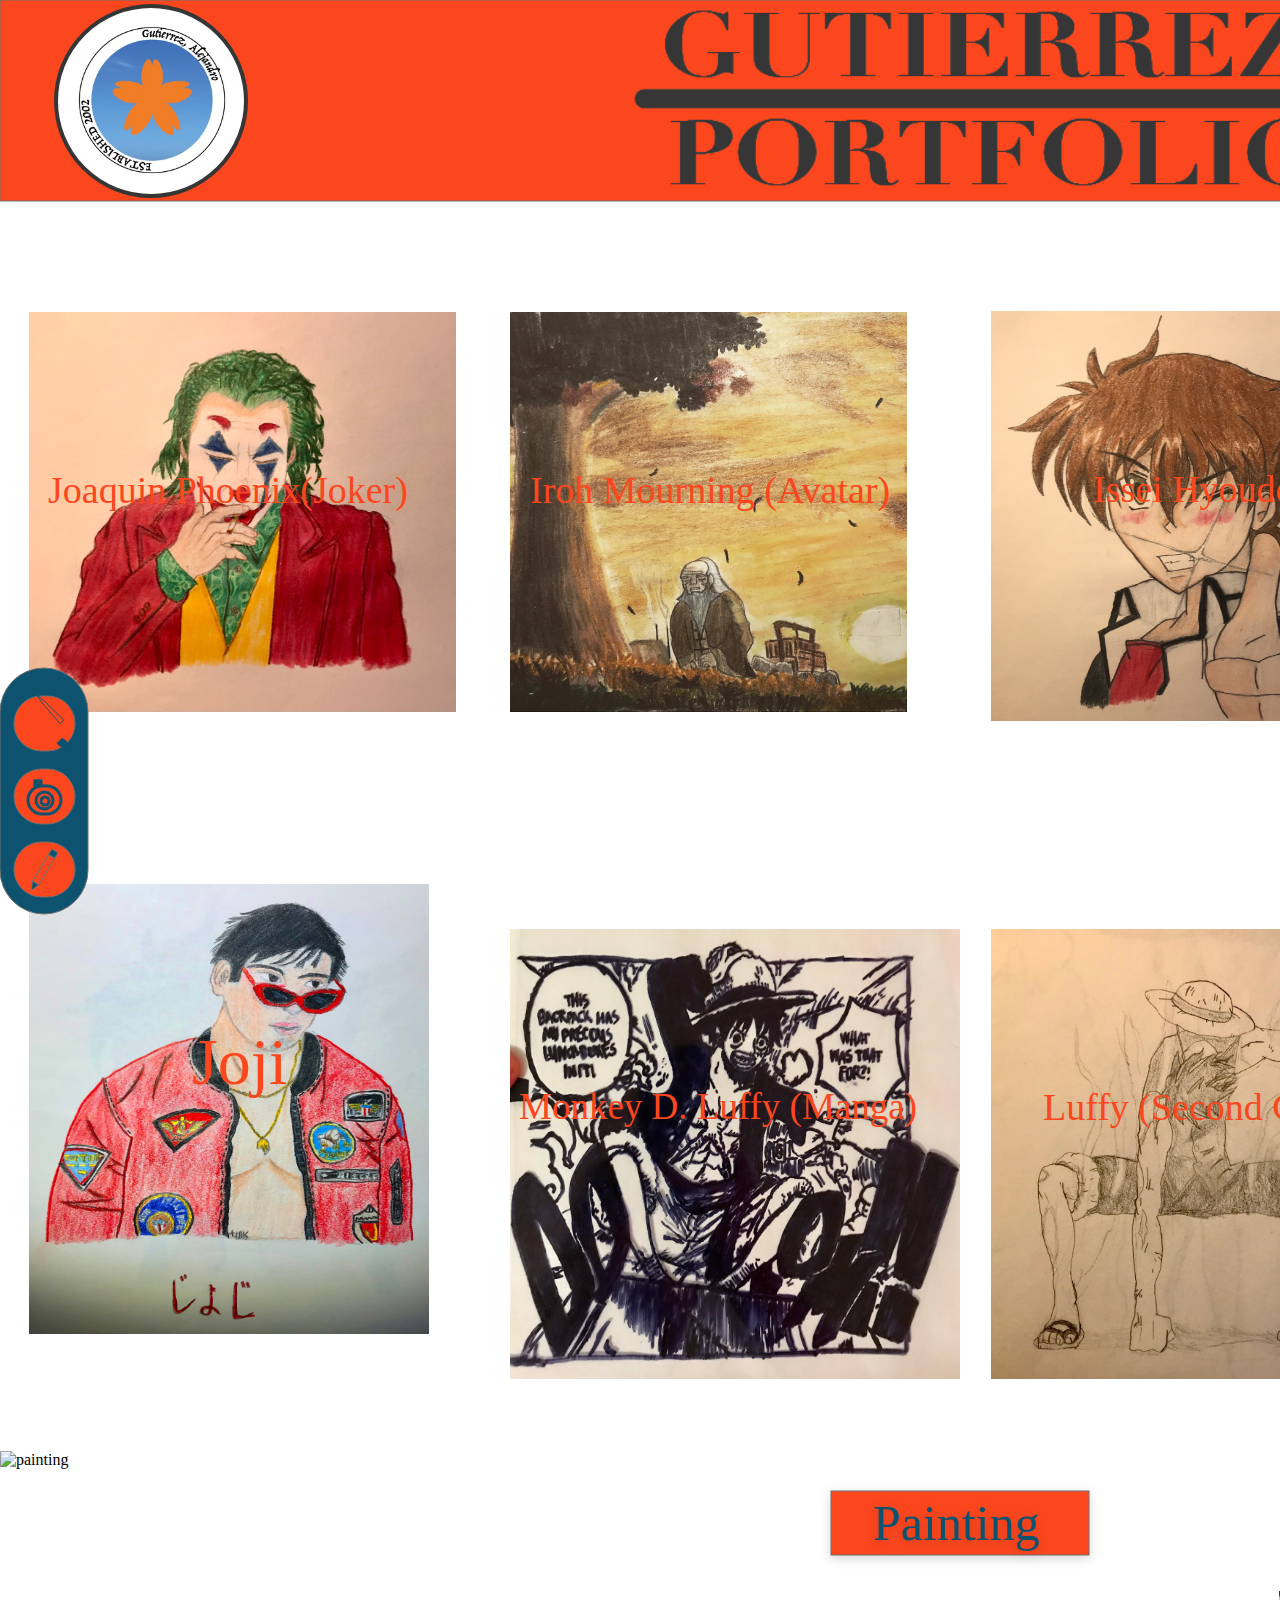
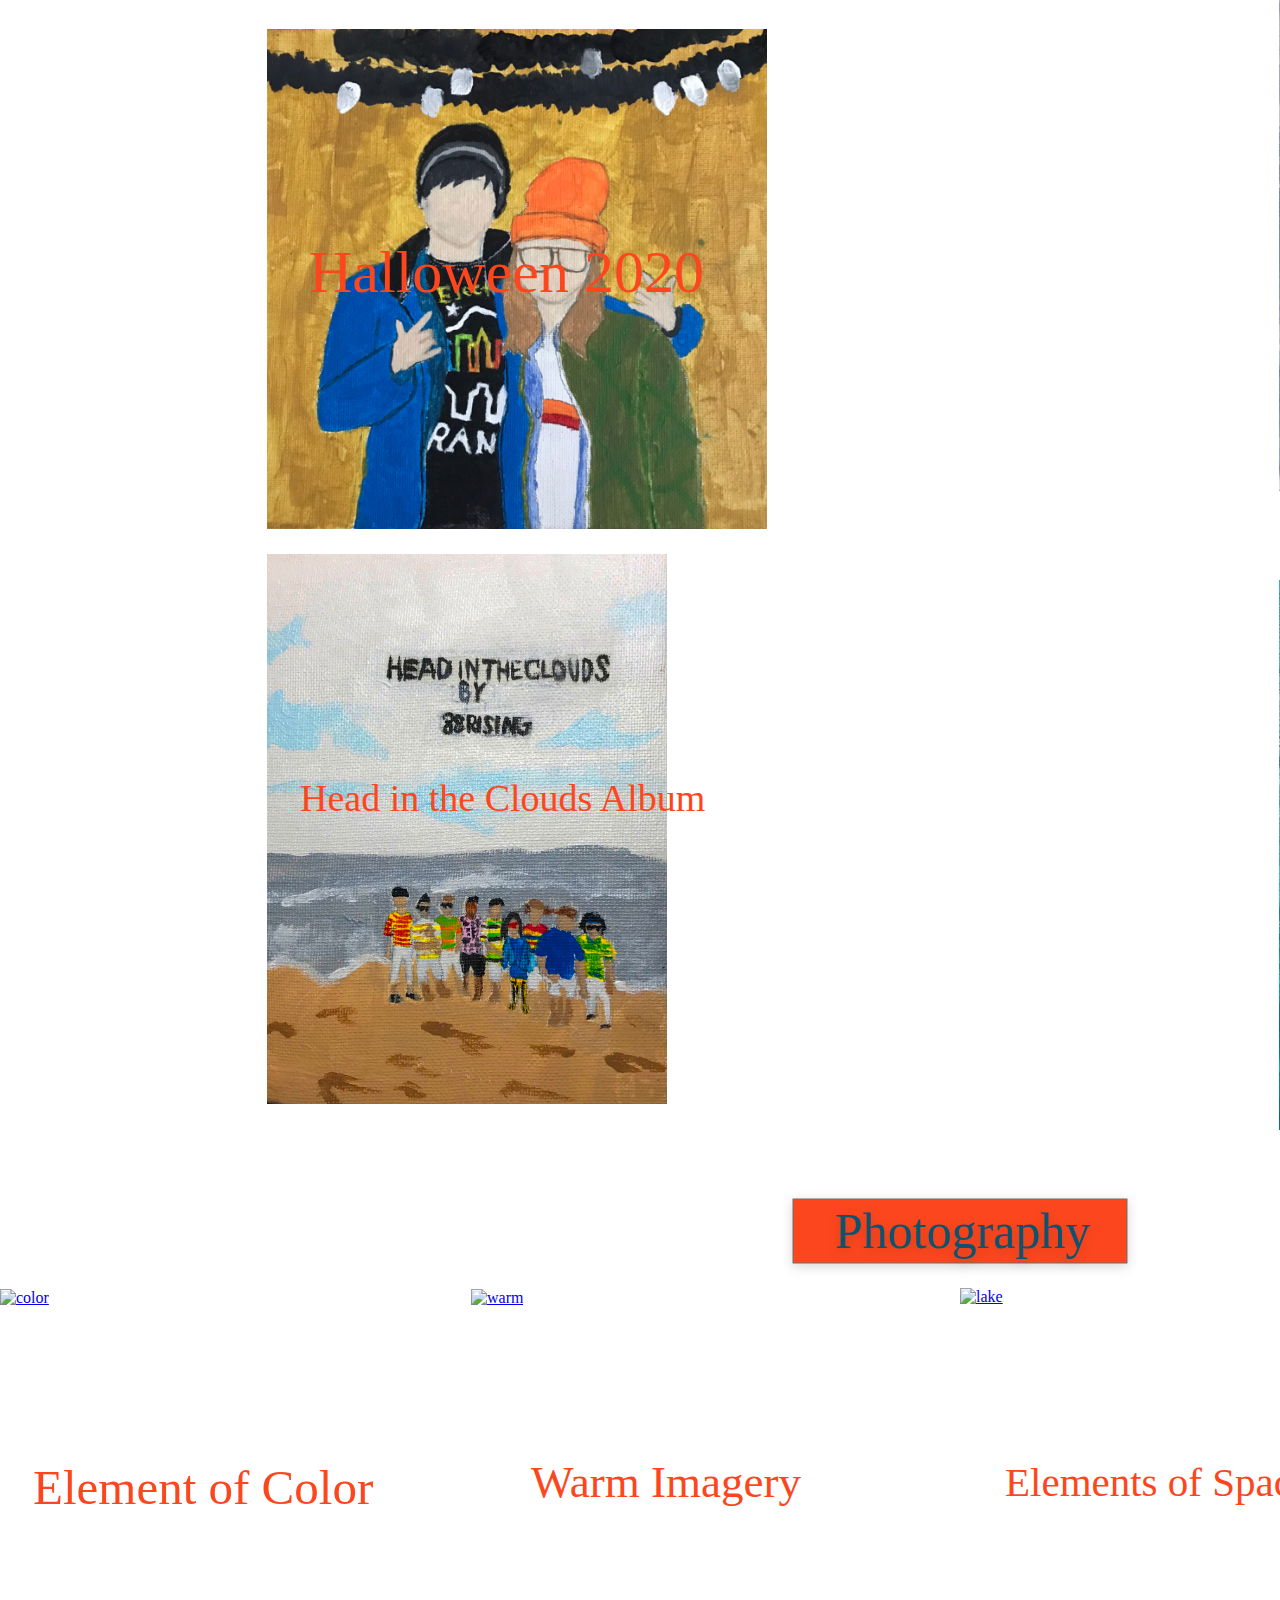
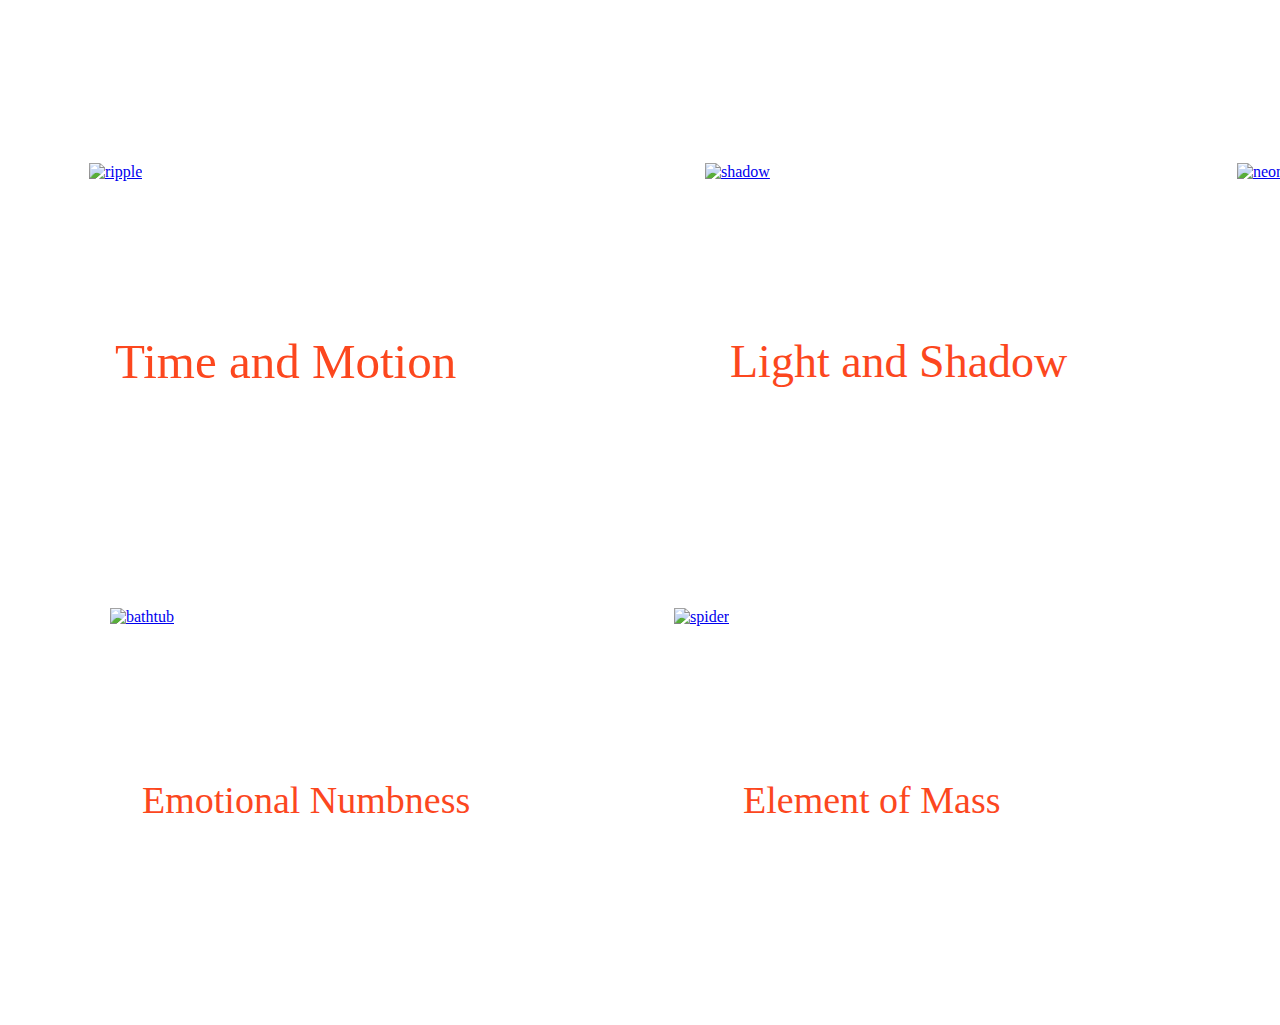
==== commit 809e819a: "final" ====
--- a/index.html
+++ b/index.html
@@ -2919,11 +2919,11 @@
 </head>
 <body>
 <div id="Home_page">
-	<img id="Backround" src="Backround.png" srcset="Backround.png 1x, Backround@2x.png 2x">
-		
-	<img id="Backround_j" src="Backround_j.png" srcset="Backround_j.png 1x, Backround_j@2x.png 2x">
-		
-	<img id="backround2" src="backround2.png" srcset="backround2.png 1x, backround2@2x.png 2x">
+	<img id="Backround" src="Backround.png" srcset="Backround.png 1x, Backround@2x.png 2x" alt="painting">
+		
+	<img id="Backround_j" src="Backround_j.png" srcset="Backround_j.png 1x, Backround_j@2x.png 2x" alt="painting">
+		
+	<img id="backround2" src="backround2.png" srcset="backround2.png 1x, backround2@2x.png 2x" alt="painting">
 		
 	<div id="Group_6">
 		<svg class="Rectangle_1">
@@ -2934,12 +2934,12 @@
 			<ellipse id="Ellipse_1" rx="95" ry="95" cx="95" cy="95">
 			</ellipse>
 		</svg>
-		<img id="n_16078C3-0711-4BDB-973D-D3EED" src="n_16078C3-0711-4BDB-973D-D3EED.png" srcset="n_16078C3-0711-4BDB-973D-D3EED.png 1x, n_16078C3-0711-4BDB-973D-D3EED@2x.png 2x">
-			
-		<img id="logo2" src="logo2.png" srcset="logo2.png 1x, logo2@2x.png 2x">
+		<img id="n_16078C3-0711-4BDB-973D-D3EED" src="n_16078C3-0711-4BDB-973D-D3EED.png" srcset="n_16078C3-0711-4BDB-973D-D3EED.png 1x, n_16078C3-0711-4BDB-973D-D3EED@2x.png 2x" alt="ellipse">
+			
+		<img id="logo2" src="logo2.png" srcset="logo2.png 1x, logo2@2x.png 2x" alt="flowerlogo">
 			
 	</div>
-	<div id="Home">
+	<div onclick="application.goToTargetView(event)" id="Home">
 		<svg class="Rectangle_2">
 			<rect id="Rectangle_2" rx="0" ry="0" x="0" y="0" width="156" height="80">
 			</rect>
@@ -2976,161 +2976,114 @@
 		</div>
 	</div>
 	<div id="First_Drawing" class="First_Drawing">
-		<img id="Joker" src="Joker.png" srcset="Joker.png 1x, Joker@2x.png 2x">
-			
-		<div id="Group_8">
-			<svg class="Rectangle_4">
-				<rect id="Rectangle_4" rx="0" ry="0" x="0" y="0" width="434" height="356">
-				</rect>
-			</svg>
-			<div id="Joaquin_PhoenixJoker">
-				<span>Joaquin Phoenix(Joker)</span>
-			</div>
-		</div>
+		<a href="joker.jpg"><img src="joker.jpg" alt="joker" width="427" height="400" id="joker" srcset="joker.jpg 1x, joker@2x.jpg 2x" ></a>
+<div>
+<div id="Joaquin_PhoenixJoker">
+		  <span>Joaquin Phoenix(Joker)</span>
+	  </div>
+	  </div>
 	</div>
 	<div id="Second_Drawing" class="Second_Drawing">
-		<div id="Group_9">
-			<svg class="Rectangle_5">
-				<rect id="Rectangle_5" rx="0" ry="0" x="0" y="0" width="434" height="356">
-				</rect>
-			</svg>
-			<div id="Iroh_Mourning_Avatar_">
-				<span>Iroh Mourning (Avatar) </span>
-			</div>
+		<div>
+<div id="Iroh_Mourning_Avatar_">
+		  <span>Iroh Mourning (Avatar) </span>
 		</div>
-		<img id="Iroh" src="Iroh.png" srcset="Iroh.png 1x, Iroh@2x.png 2x">
+		</div>
+		<a href="iroh.jpg"><img src="iroh.jpg" alt="iroh" width="397" height="400" id="iroh" srcset="iroh.jpg 1x, iroh@2x.jpg 2x"></a>
 			
 	</div>
 	<div id="Component_7__1" class="Component_7___1">
-		<div id="Group_10">
-			<svg class="Rectangle_6">
-				<rect id="Rectangle_6" rx="0" ry="0" x="0" y="0" width="434" height="356">
-				</rect>
-			</svg>
-			<div id="Issei_Hyoudou">
-				<span>Issei Hyoudou</span>
-			</div>
+		<div>
+<div id="Issei_Hyoudou">
+		  <span>Issei Hyoudou</span>
 		</div>
-		<img id="Issei" src="Issei.png" srcset="Issei.png 1x, Issei@2x.png 2x">
+		</div>
+	  <a href="issei.jpg"><img src="issei.jpg" alt="issei" width="390" height="410" id="issei" srcset="issei.jpg 1x, issei@2x.jpg 2x"></a>
 			
 	</div>
-	<div id="Component_8__1" class="Component_8___1">
-		<div id="Group_11">
-			<svg class="Rectangle_7">
-				<rect id="Rectangle_7" rx="0" ry="0" x="0" y="0" width="434" height="356">
-				</rect>
-			</svg>
-			<div id="Psychotic_Yuno">
-				<span>Psychotic Yuno</span>
-			</div>
-		</div>
-		<img id="yuno" src="yuno.png" srcset="yuno.png 1x, yuno@2x.png 2x">
-			
+  <div id="Component_8__1" class="Component_8___1">
+	<div>
+	  <div id="Psychotic_Yuno">
+		<span>Psychotic Yuno</span>
+	  </div>
 	</div>
-	<div id="Component_9__1" class="Component_9___1">
-		<div id="Group_12">
-			<svg class="Rectangle_8">
-				<rect id="Rectangle_8" rx="0" ry="0" x="0" y="0" width="434" height="356">
-				</rect>
-			</svg>
-			<div id="Joji">
-				<span>Joji</span>
-			</div>
-		</div>
-		<img id="joji" src="joji.png" srcset="joji.png 1x, joji@2x.png 2x">
-			
-	</div>
+		 <a href="yuno.jpg"><img src="yuno.jpg" alt="yuno" width="390" height="468" id="yuno" srcset="yuno.jpg 1x, yuno@2x.jpg 2x"></a>
+      <a href="yuno.jpg"><img src="yuno.jpg" width="500" height="450" alt="yuno"></a></div>
+			
+	
+  <div id="Component_9__1" class="Component_9___1">
+	<div>
+<div id="Joji">
+		  <span>Joji</span>
+	  </div>
+    </div>
+	  <a href="joji.jpg"><img src="joji.jpg" alt="joji" width="390" height="468" id="joji" srcset="joji.jpg 1x, joji@2x.jpg 2x"></a>
+		  <a href="joji.jpg"><img src="joji.jpg" width="400" height="450" alt="joji"></a></div>
+</div>
 	<div id="Component_10__1" class="Component_10___1">
-		<div id="Group_13">
-			<svg class="Rectangle_9">
-				<rect id="Rectangle_9" rx="0" ry="0" x="0" y="0" width="434" height="356">
-				</rect>
-			</svg>
+		<div>
+			
 			<div id="Monkey_D_Luffy_Manga">
 				<span>Monkey D. Luffy (Manga)</span>
 			</div>
-		</div>
-		<img id="LuffyManga" src="LuffyManga.png" srcset="LuffyManga.png 1x, LuffyManga@2x.png 2x">
-			
-	</div>
+	  </div>
+		<img id="LuffyManga" src="LuffyManga.png" srcset="LuffyManga.png 1x, LuffyManga@2x.png 2x" alt="manga">
+			  <a href="luffymanga.jpg"><img src="luffymanga.jpg" width="450" height="450" alt="luffymanga"></a></div>
+	
 	<div id="Component_11__1" class="Component_11___1">
-		<div id="Group_14">
-			<svg class="Rectangle_10">
-				<rect id="Rectangle_10" rx="0" ry="0" x="0" y="0" width="434" height="356">
-				</rect>
-			</svg>
+		<div>
+			
 			<div id="Luffy_Second_Gear">
 				<span>Luffy (Second Gear)</span>
 			</div>
+	  </div>
+		
+			
+	  <a href="luffy.jpg"><img src="luffy.jpg" width="450" height="450" alt="luffy"></a></div>
+	<div id="Component_12__1" class="Component_12___1">
+		<div>
+<div id="Roronoa_Zoro">
+		<span>Roronoa Zoro</span>
+	  </div>
 		</div>
-		<img id="Luffy" src="Luffy.png" srcset="Luffy.png 1x, Luffy@2x.png 2x">
-			
-	</div>
-	<div id="Component_12__1" class="Component_12___1">
-		<div id="Group_15">
-			<svg class="Rectangle_11">
-				<rect id="Rectangle_11" rx="0" ry="0" x="0" y="0" width="434" height="356">
-				</rect>
-			</svg>
-			<div id="Roronoa_Zoro">
-				<span>Roronoa Zoro</span>
-			</div>
-		</div>
-		<img id="Zoro" src="Zoro.png" srcset="Zoro.png 1x, Zoro@2x.png 2x">
-			
-	</div>
-	<div id="Component_13__1" class="Component_13___1">
-		<div id="Group_16">
-			<svg class="Rectangle_12">
-				<rect id="Rectangle_12" rx="0" ry="0" x="0" y="0" width="487" height="487">
-				</rect>
-			</svg>
+<a href="zoro.jpg"><img src="zoro.jpg" width="300" height="450" alt="zoro" ></a></div>
+			
+	
+<div id="Component_13__1" class="Component_13___1">
+		<div>
+			
 			<div id="Halloween_2020">
 				<span>Halloween 2020</span>
 			</div>
 		</div>
-		<img id="IMG_1685" src="IMG_1685.png" srcset="IMG_1685.png 1x, IMG_1685@2x.png 2x">
-			
-	</div>
+		<a href="halloween.jpg"><img src="halloween.jpg" width="500" height="500" alt="painting" ></a></div>
 	<div id="Component_14__1" class="Component_14___1">
-		<div id="Group_18">
-			<svg class="Rectangle_13">
-				<rect id="Rectangle_13" rx="0" ry="0" x="0" y="0" width="487" height="487">
-				</rect>
-			</svg>
+		<div>
+			
 			<div id="SnowmanCardinal">
 				<span>Snowman/Cardinal</span>
 			</div>
 		</div>
-		<img id="IMG_1676" src="IMG_1676.png" srcset="IMG_1676.png 1x, IMG_1676@2x.png 2x">
-			
-	</div>
-	<div id="Component_15__1" class="Component_15___1">
-		<div id="Group_19">
-			<svg class="Rectangle_14">
-				<rect id="Rectangle_14" rx="0" ry="0" x="0" y="0" width="487" height="487">
-				</rect>
-			</svg>
-			<div id="Head_in_the_Clouds_Album">
-				<span>Head in the Clouds Album</span>
-			</div>
+		<a href="snowman.jpg"><img src="snowman.jpg" width="500" height="500" alt="snowman" ></a></div>
+			
+	
+<div id="Component_15__1" class="Component_15___1">
+		<div>
+<div id="Head_in_the_Clouds_Album">
+		<span>Head in the Clouds Album</span>
+	  </div>
 		</div>
-		<img id="clouds" src="clouds.png" srcset="clouds.png 1x, clouds@2x.png 2x">
-			
-	</div>
-	<div id="Component_16__1" class="Component_16___1">
-		<div id="Group_20">
-			<svg class="Rectangle_15">
-				<rect id="Rectangle_15" rx="0" ry="0" x="0" y="0" width="487" height="487">
-				</rect>
-			</svg>
+		<a href="clouds.jpg"><img src="clouds.jpg" width="400" height="550" alt="albumcover"  ></a></div>
+			
+	
+<div id="Component_16__1" class="Component_16___1">
+		<div>
+			
 			<div id="Issei_Hyoudou_Pawn">
 				<span>Issei Hyoudou (Pawn)</span>
 			</div>
 		</div>
-		<img id="IMG_1690" src="IMG_1690.png" srcset="IMG_1690.png 1x, IMG_1690@2x.png 2x">
-			
-	</div>
+		<a href="isseipawn.jpg"><img src="isseipawn.jpg" width="500" height="550" alt="isseipawn" ></a></div>
 	<div id="Group_21">
 		<svg class="Rectangle_2_cr">
 			<rect id="Rectangle_2_cr" rx="0" ry="0" x="0" y="0" width="334" height="64">
@@ -3141,135 +3094,98 @@
 		</div>
 	</div>
 	<div id="Component_17__1" class="Component_17___1">
-		<div id="Group_22">
-			<svg class="Rectangle_16">
-				<rect id="Rectangle_16" rx="0" ry="0" x="0" y="0" width="403" height="384">
-				</rect>
-			</svg>
+		<div>
+			
 			<div id="Element_of_Color">
 				<span>Element of Color</span>
 			</div>
 		</div>
-		<img id="Gutierrez_Color_copy" src="Gutierrez_Color_copy.png" srcset="Gutierrez_Color_copy.png 1x, Gutierrez_Color_copy@2x.png 2x">
-			
-	</div>
+		<a href="color.jpg"><img src="color.jpg" width="450" height="450" alt="color" ></a></div>
 	<div id="Component_18__1" class="Component_18___1">
-		<div id="Group_23">
-			<svg class="Rectangle_17">
-				<rect id="Rectangle_17" rx="0" ry="0" x="0" y="0" width="403" height="384">
-				</rect>
-			</svg>
+		<div>
+			
 			<div id="Warm_Imagery">
 				<span>Warm Imagery</span>
 			</div>
 		</div>
-		<img id="Gutierrez_Warm_copy" src="Gutierrez_Warm_copy.png" srcset="Gutierrez_Warm_copy.png 1x, Gutierrez_Warm_copy@2x.png 2x">
-			
-	</div>
+		<a href="warm.JPG"><img src="warm.JPG" width="450" height="450" alt="warm" ></a></div>
 	<div id="Component_19__1" class="Component_19___1">
-		<div id="Group_24">
-			<svg class="Rectangle_25">
-				<rect id="Rectangle_25" rx="0" ry="0" x="0" y="0" width="403" height="384">
-				</rect>
-			</svg>
+		<div>
+			
 			<div id="Elements_of_Space">
 				<span>Elements of Space</span>
 			</div>
 		</div>
-		<img id="Gutierrez_Space_copy" src="Gutierrez_Space_copy.png" srcset="Gutierrez_Space_copy.png 1x, Gutierrez_Space_copy@2x.png 2x">
-			
-	</div>
+		<a href="space.jpg"><img src="space.jpg" width="450" height="400" alt="lake" ></a></div>
+			
+	
 	<div id="Component_20__1" class="Component_20___1">
-		<div id="Group_25">
-			<svg class="Rectangle_18">
-				<rect id="Rectangle_18" rx="0" ry="0" x="0" y="0" width="403" height="384">
-				</rect>
-			</svg>
+		<div>
+			
 			<div id="Element_of_Texture">
 				<span>Element of Texture</span>
 			</div>
 		</div>
-		<img id="Gutierrez_texture_copy" src="Gutierrez_texture_copy.png" srcset="Gutierrez_texture_copy.png 1x, Gutierrez_texture_copy@2x.png 2x">
-			
-	</div>
+		<a href="texture.jpg"><img src="texture.jpg" width="400" height="400" alt="texture" ></a></div>
+			
+	
 	<div id="Component_21__1" class="Component_21___1">
-		<div id="Group_26">
-			<svg class="Rectangle_24">
-				<rect id="Rectangle_24" rx="0" ry="0" x="0" y="0" width="403" height="384">
-				</rect>
-			</svg>
+		<div>
+			
 			<div id="Time_and_Motion">
 				<span>Time and Motion</span>
 			</div>
 		</div>
-		<img id="Gutierrez_TimeandMotion_copy" src="Gutierrez_TimeandMotion_copy.png" srcset="Gutierrez_TimeandMotion_copy.png 1x, Gutierrez_TimeandMotion_copy@2x.png 2x">
-			
-	</div>
+		<a href="time.jpg"><img src="time.jpg" width="450" height="400" alt="ripple" ></a></div>
+	
 	<div id="Component_22__1" class="Component_22___1">
-		<div id="Group_27">
-			<svg class="Rectangle_23">
-				<rect id="Rectangle_23" rx="0" ry="0" x="0" y="0" width="403" height="384">
-				</rect>
-			</svg>
+		<div>
+			
 			<div id="Light_and_Shadow">
 				<span>Light and Shadow</span>
 			</div>
 		</div>
-		<img id="Gutierrez_lighshadowPortait1_c" src="Gutierrez_lighshadowPortait1_c.png" srcset="Gutierrez_lighshadowPortait1_c.png 1x, Gutierrez_lighshadowPortait1_c@2x.png 2x">
-			
-	</div>
+		<a href="shadow.JPG"><img src="shadow.JPG" width="500" height="400" alt="shadow" ></a></div>
+			
+	
 	<div id="Component_23__1" class="Component_23___1">
-		<div id="Group_28">
-			<svg class="Rectangle_22">
-				<rect id="Rectangle_22" rx="0" ry="0" x="0" y="0" width="403" height="384">
-				</rect>
-			</svg>
+		<div>
+			
 			<div id="Neon_Nights">
 				<span>Neon Nights</span>
 			</div>
 		</div>
-		<img id="Gutierrez_LightshadowLandscape" src="Gutierrez_LightshadowLandscape.png" srcset="Gutierrez_LightshadowLandscape.png 1x, Gutierrez_LightshadowLandscape@2x.png 2x">
-			
-	</div>
+		<a href="light.JPG"><img src="light.JPG" width="500" height="400" alt="neonlights" ></a></div>
+			
+	
 	<div id="Component_24__1" class="Component_24___1">
-		<div id="Group_29">
-			<svg class="Rectangle_21">
-				<rect id="Rectangle_21" rx="0" ry="0" x="0" y="0" width="403" height="384">
-				</rect>
-			</svg>
+		<div>
+			
 			<div id="Emotional_Numbness">
 				<span>Emotional Numbness</span>
 			</div>
 		</div>
-		<img id="LyricPhoto" src="LyricPhoto.png" srcset="LyricPhoto.png 1x, LyricPhoto@2x.png 2x">
-			
-	</div>
+		<a href="lyric.jpg"><img src="lyric.jpg" width="450" height="400" alt="bathtub" ></a></div>
+			
+	
 	<div id="Component_25__1" class="Component_25___1">
-		<div id="Group_30">
-			<svg class="Rectangle_20">
-				<rect id="Rectangle_20" rx="0" ry="0" x="0" y="0" width="403" height="384">
-				</rect>
-			</svg>
+		<div>
+			
 			<div id="Element_of_Mass">
 				<span>Element of Mass</span>
 			</div>
 		</div>
-		<img id="Gutierrez_Mass_copy" src="Gutierrez_Mass_copy.png" srcset="Gutierrez_Mass_copy.png 1x, Gutierrez_Mass_copy@2x.png 2x">
+		<a href="mass.JPG"><img src="mass.JPG" width="500" height="400" alt="spider" ></a></div>
 			
 	</div>
 	<div id="Component_26__1" class="Component_26___1">
-		<div id="Group_31">
-			<svg class="Rectangle_19">
-				<rect id="Rectangle_19" rx="0" ry="0" x="0" y="0" width="403" height="384">
-				</rect>
-			</svg>
+		<div>
+			
 			<div id="Herbal_Blood">
 				<span>Herbal Blood</span>
 			</div>
 		</div>
-		<img id="Gutierrez_TransparentAndOpaque" src="Gutierrez_TransparentAndOpaque.png" srcset="Gutierrez_TransparentAndOpaque.png 1x, Gutierrez_TransparentAndOpaque@2x.png 2x">
-			
-	</div>
+		<a href="transparent.JPG"><img src="transparent.JPG" width="500" height="400" alt="zoro" ></a></div>
 	<svg class="Rectangle_26">
 		<rect id="Rectangle_26" rx="44" ry="44" x="0" y="0" width="88" height="246">
 		</rect>
--- a/Home_page.css
+++ b/Home_page.css
@@ -123,6 +123,10 @@
 	left: 1391px;
 	top: 61px;
 	overflow: visible;
+	--web-animation: fadein 0.30000001192092896s ease-out;
+	--web-action-type: page;
+	--web-action-target: home.html;
+	cursor: pointer;
 }
 #Rectangle_2 {
 	fill: rgba(13,83,111,1);
@@ -520,12 +524,12 @@
 	overflow: visible;
 }
 #Group_12 {
-	position: absolute;
-	width: 434px;
-	height: 356px;
-	left: 0px;
-	top: 45px;
-	overflow: visible;
+    position: absolute;
+    width: 434px;
+    height: 356px;
+    left: 9px;
+    top: 32px;
+    overflow: visible;
 }
 #Rectangle_8 {
 	fill: rgba(13,83,111,1);
@@ -1836,4 +1840,4 @@
 	overflow: visible;
 	transform: translate(0.489px, 0.279px) matrix(1,0,0,1,35.1753,8.2257) rotate(31deg);
 	transform-origin: center;
-}+}
